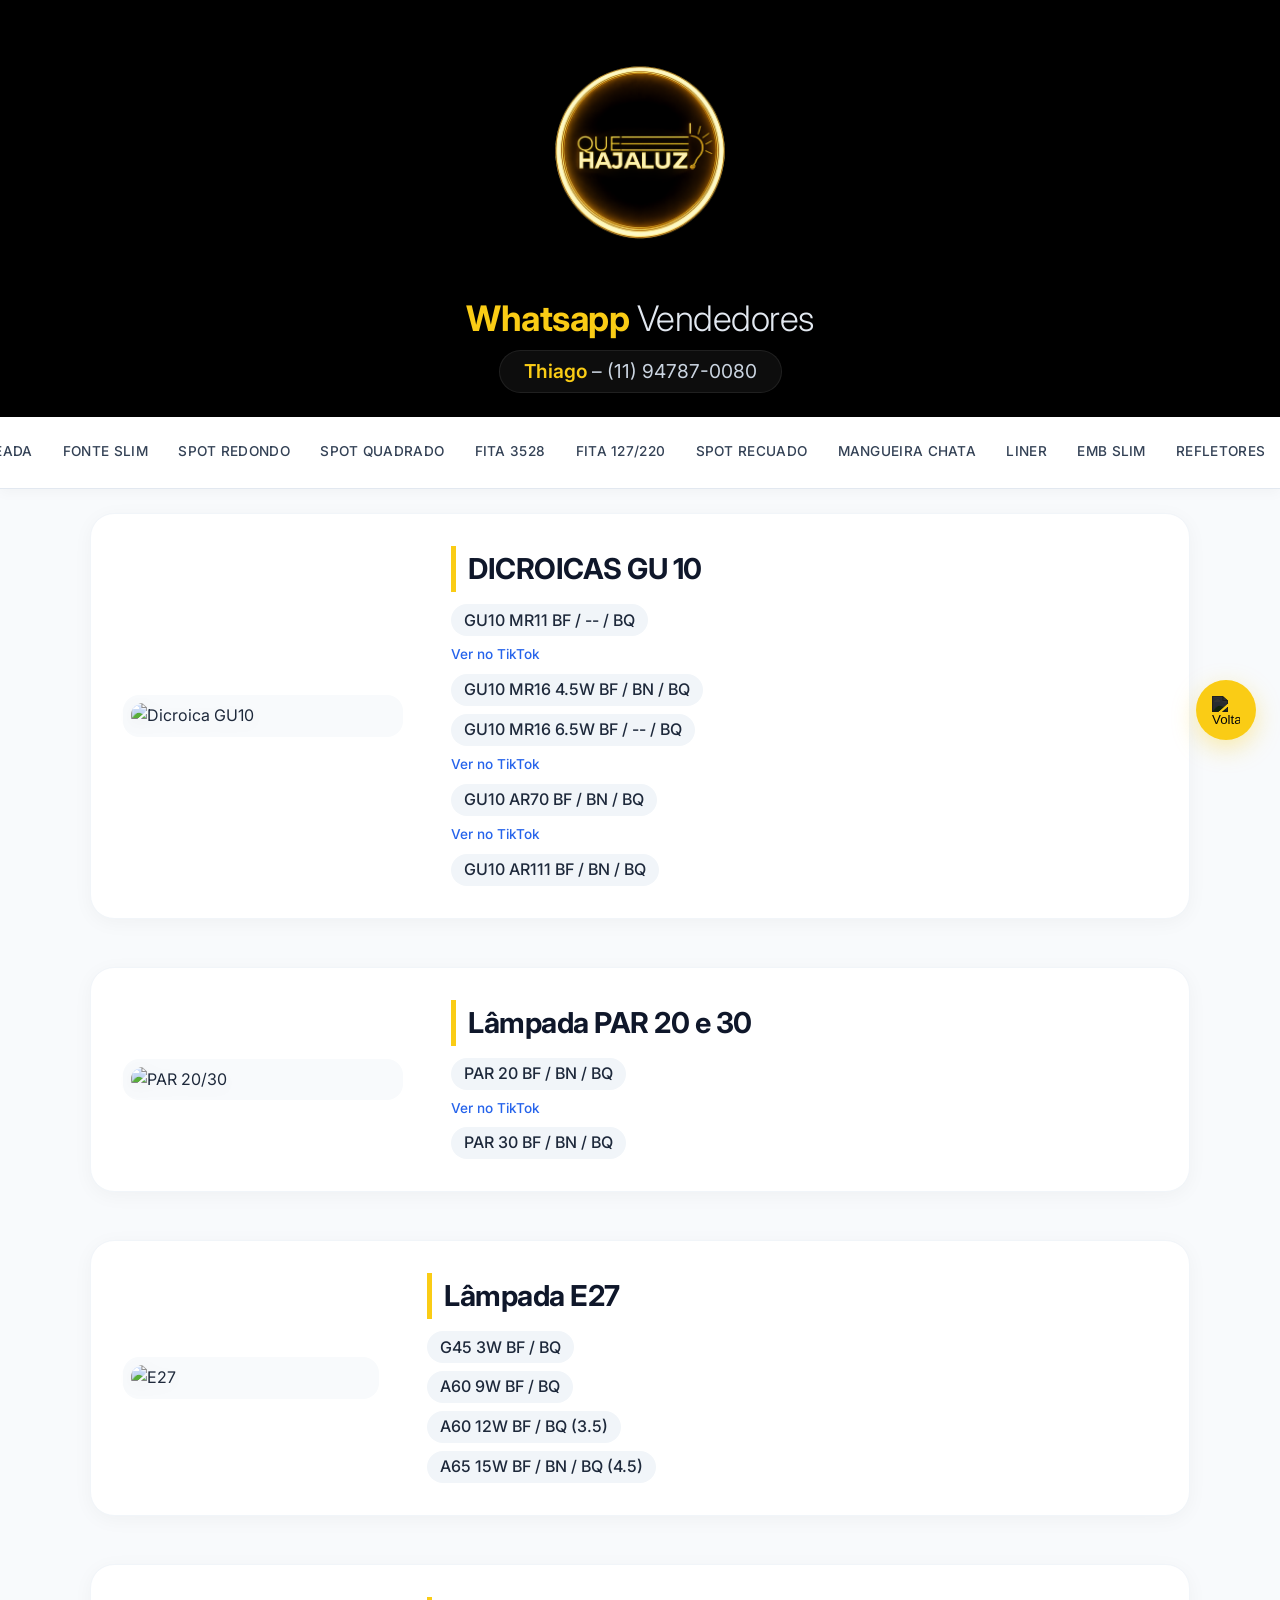
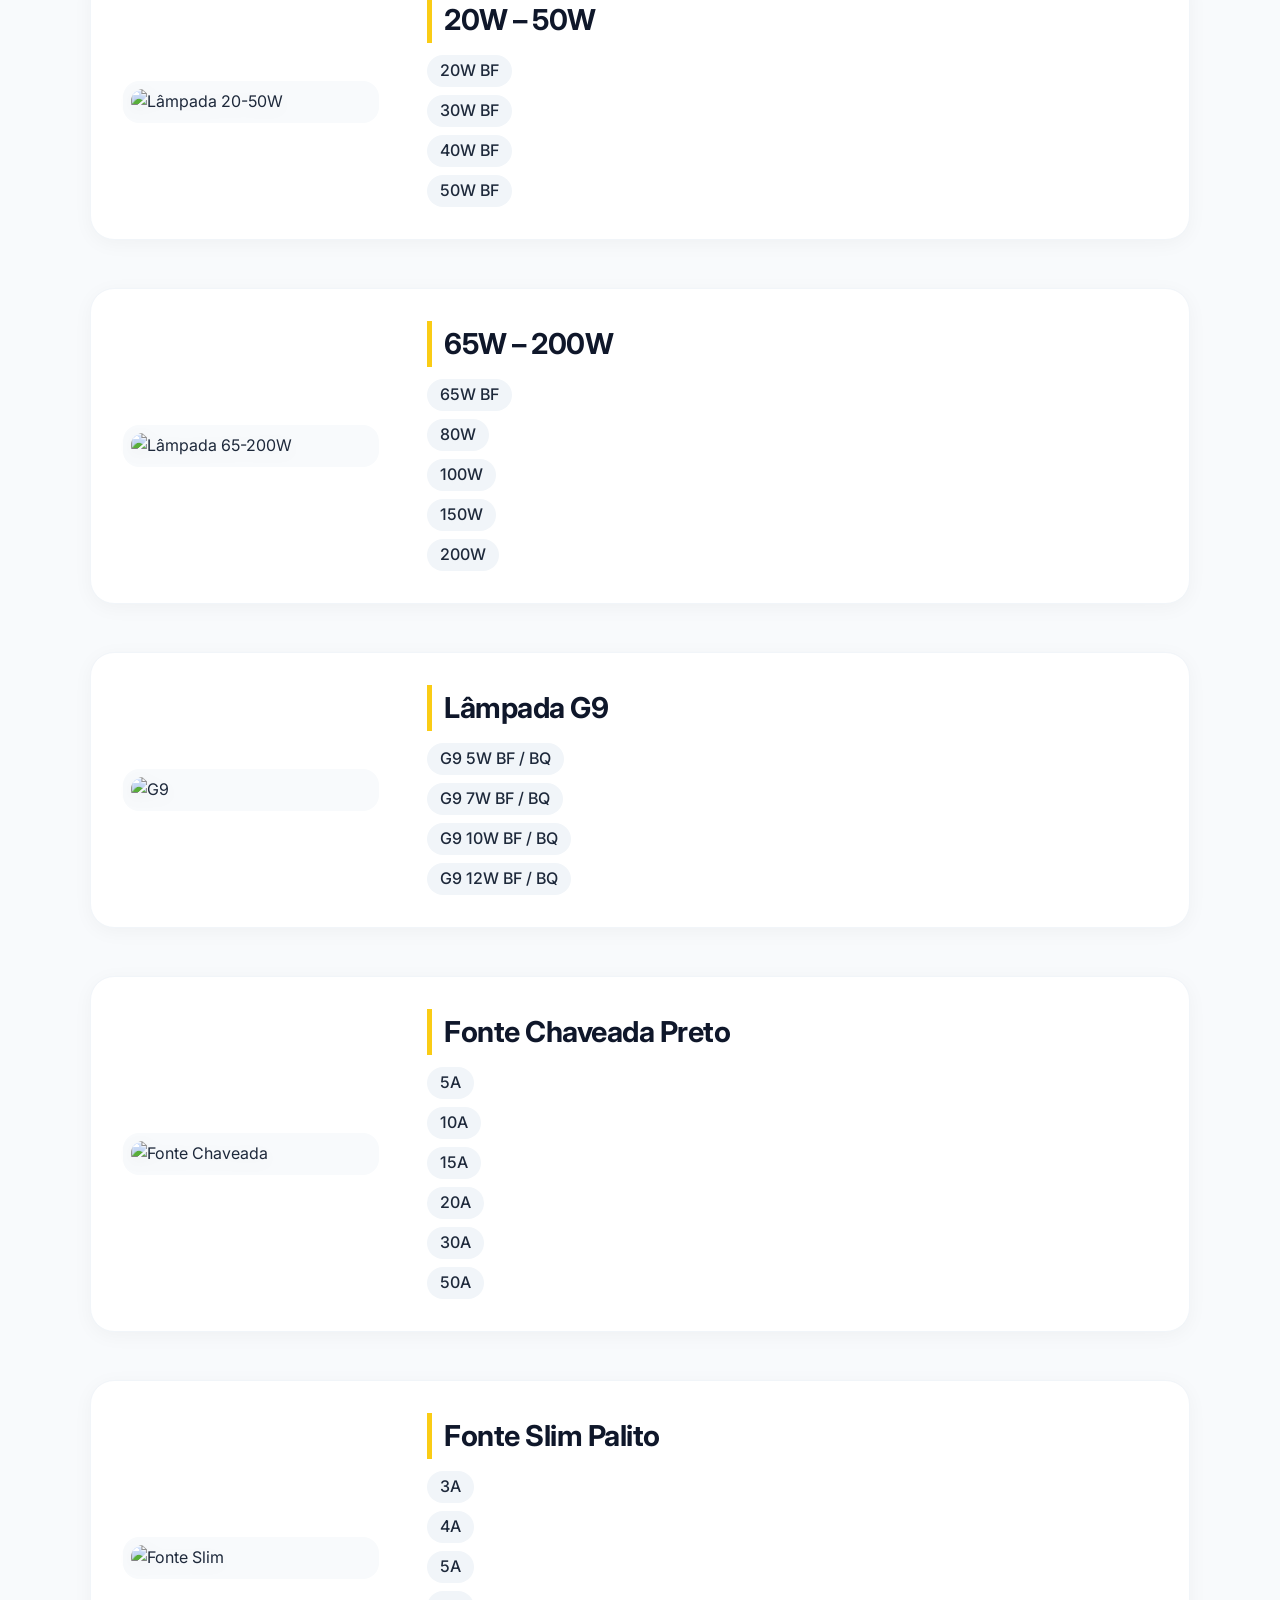
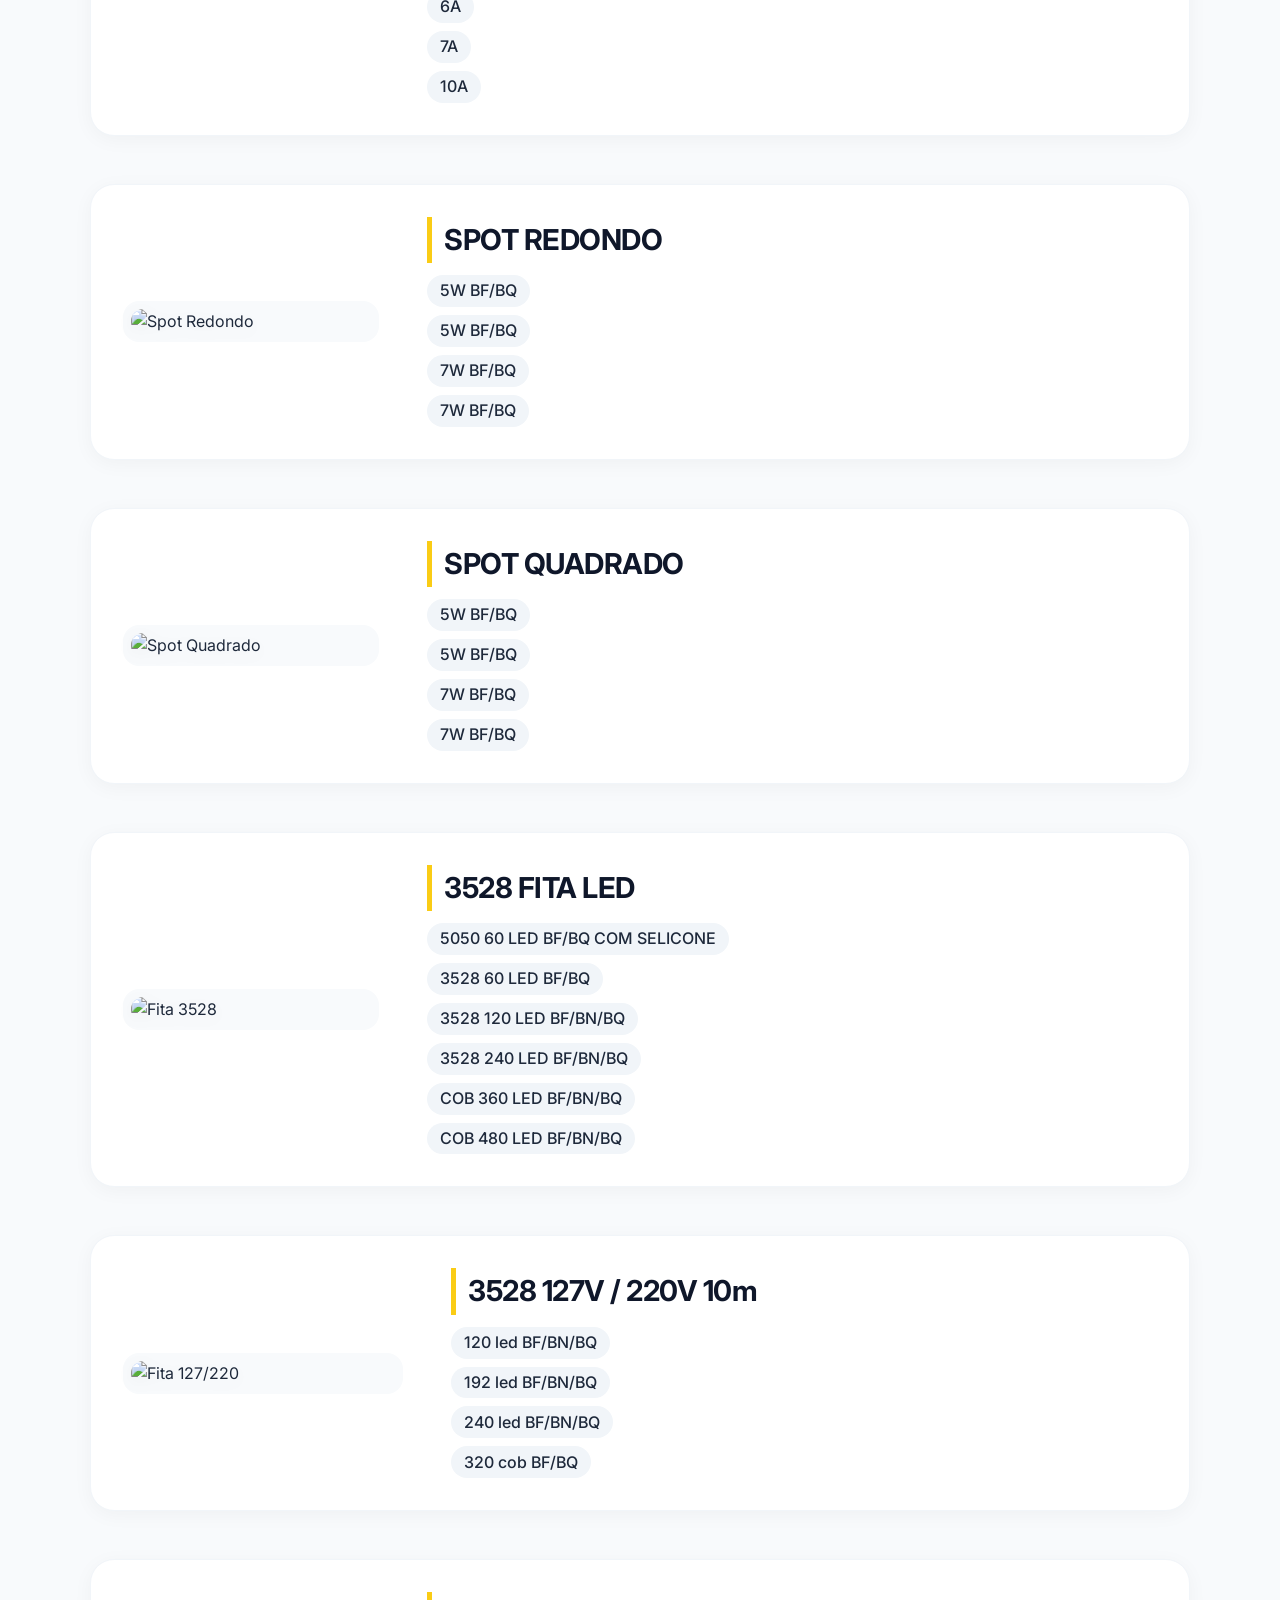
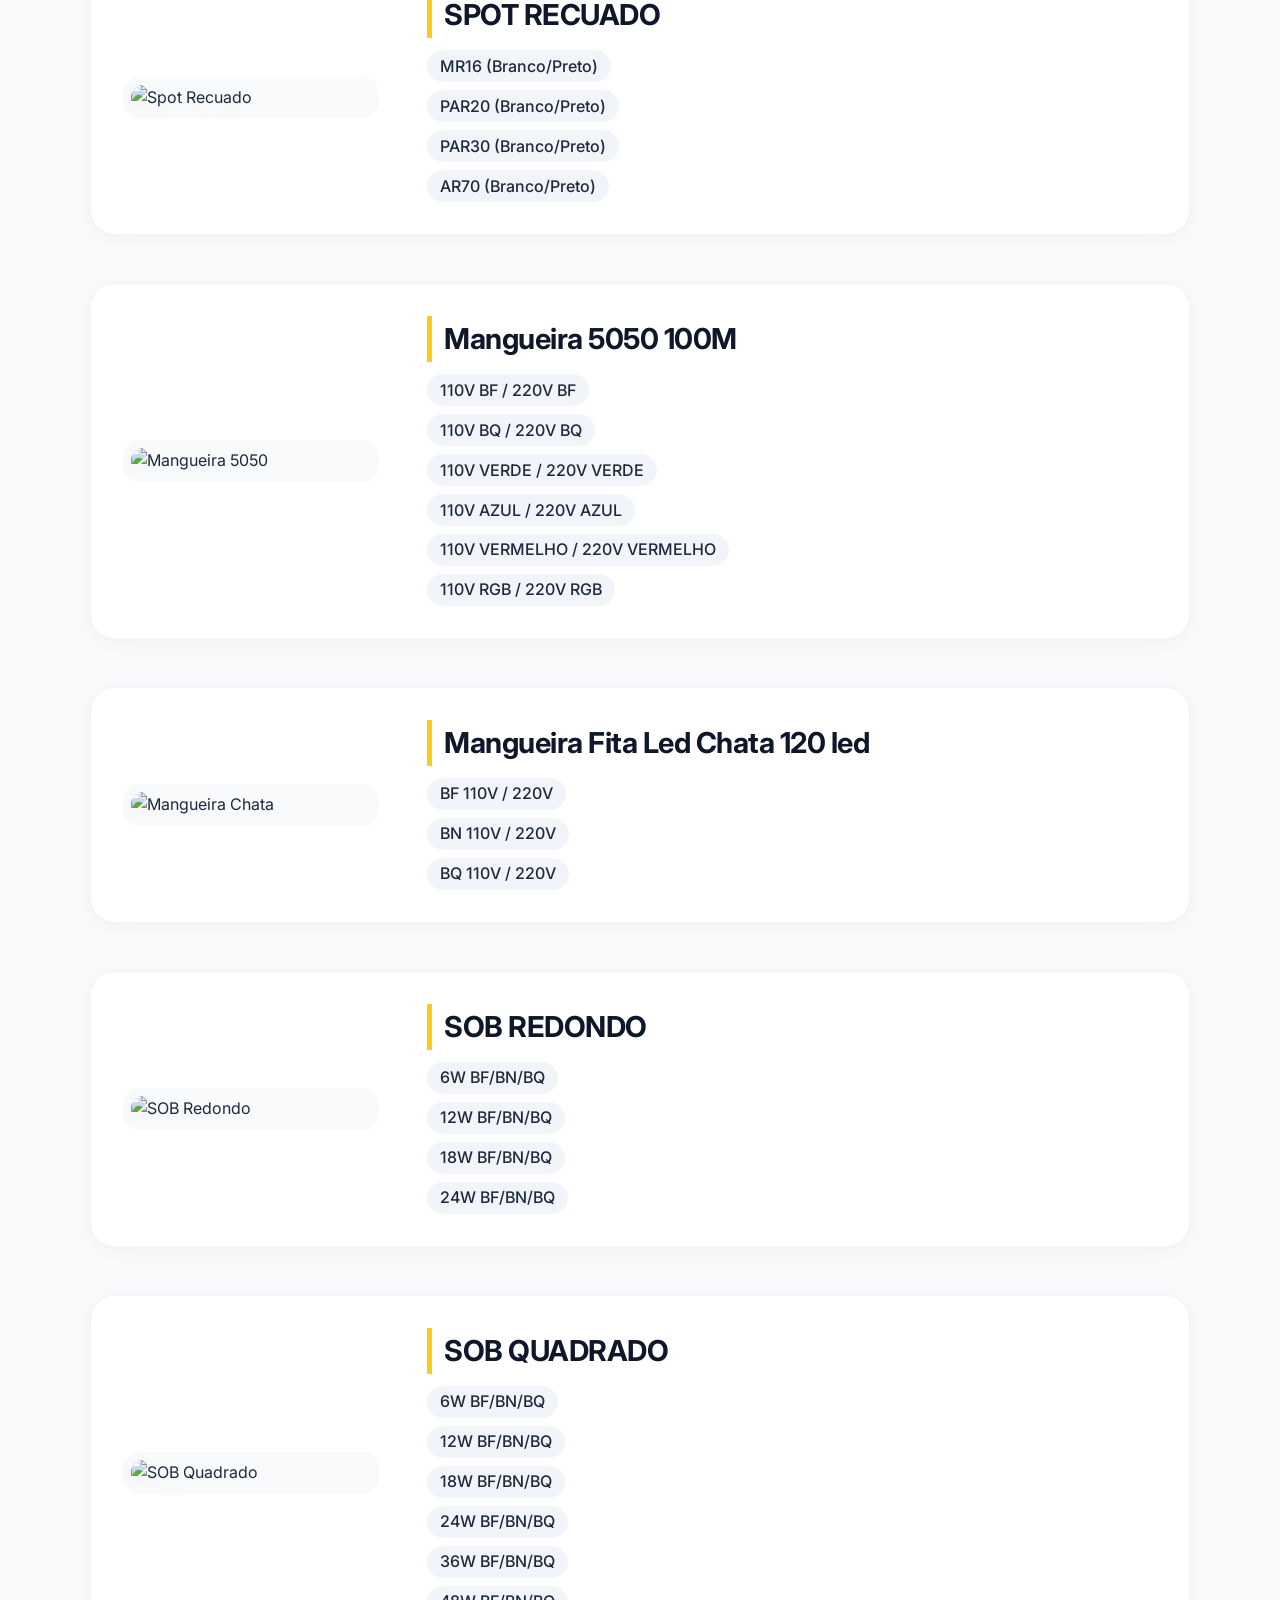
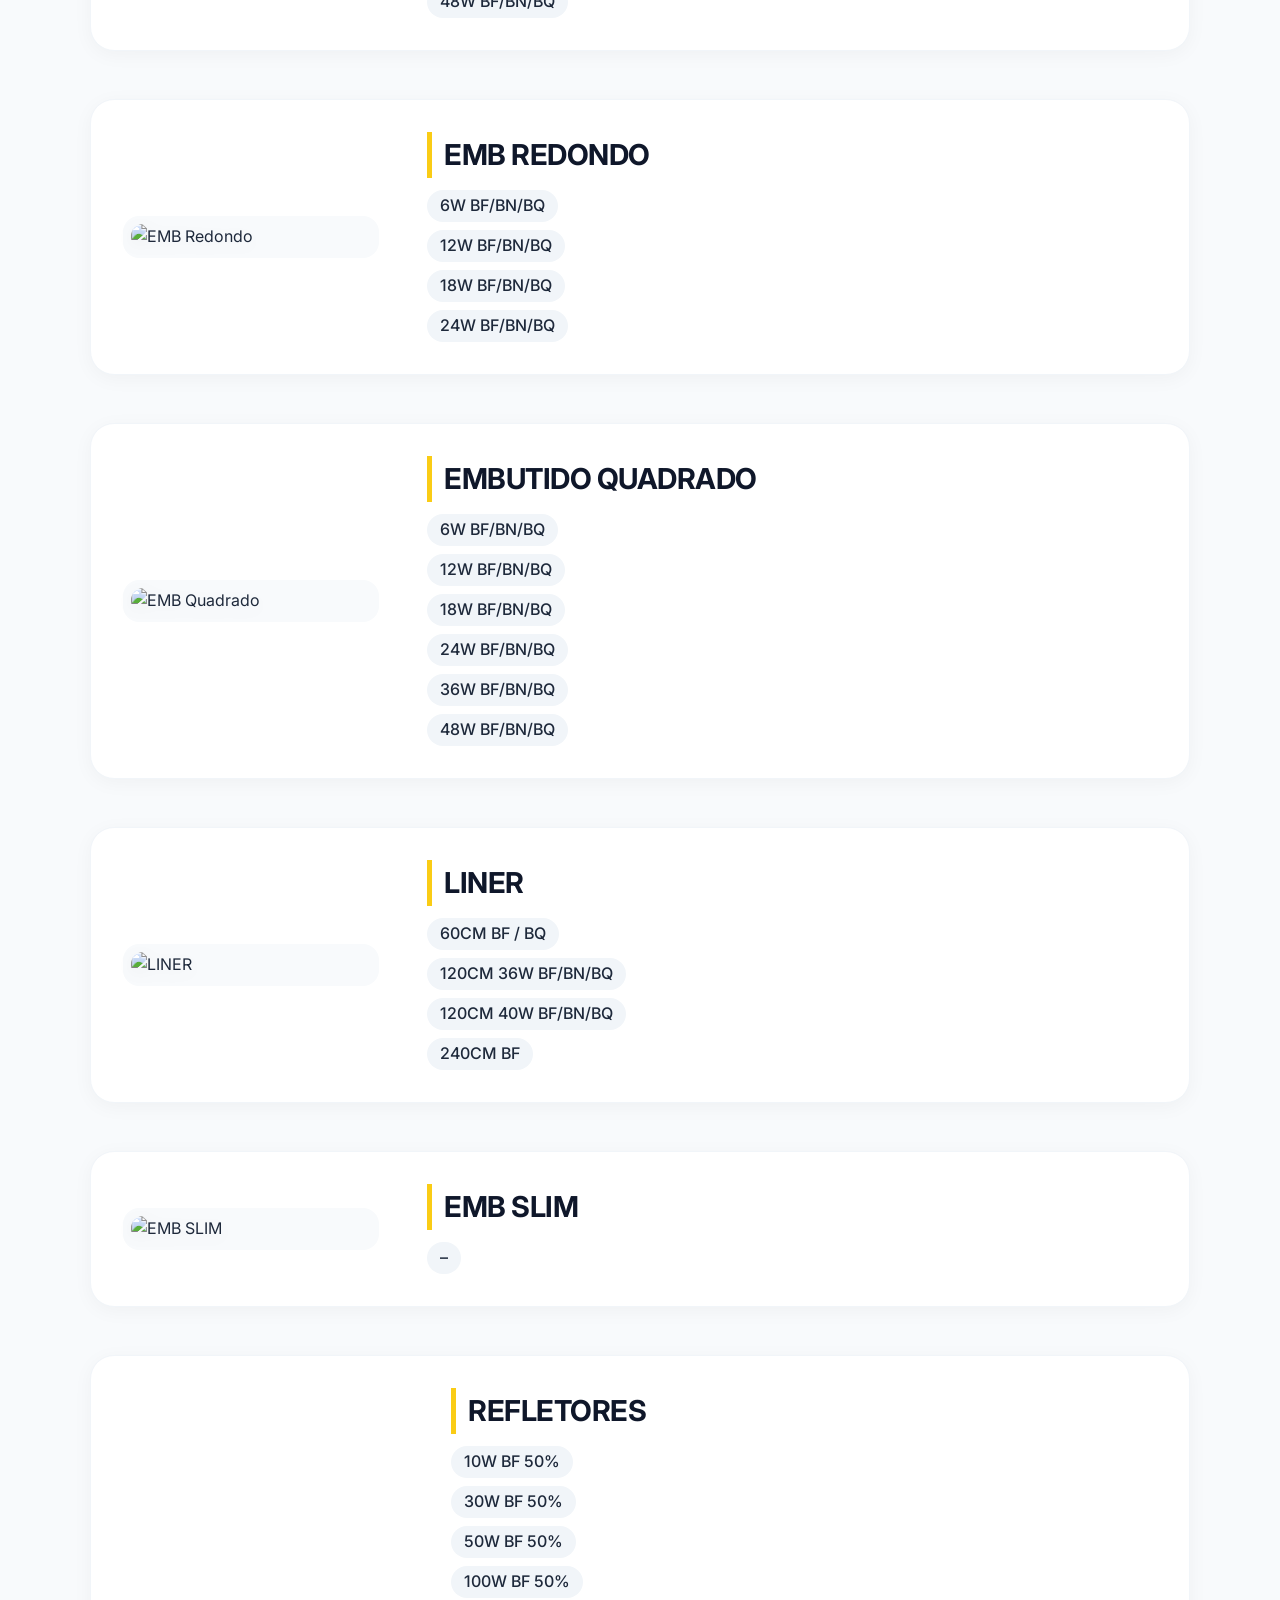
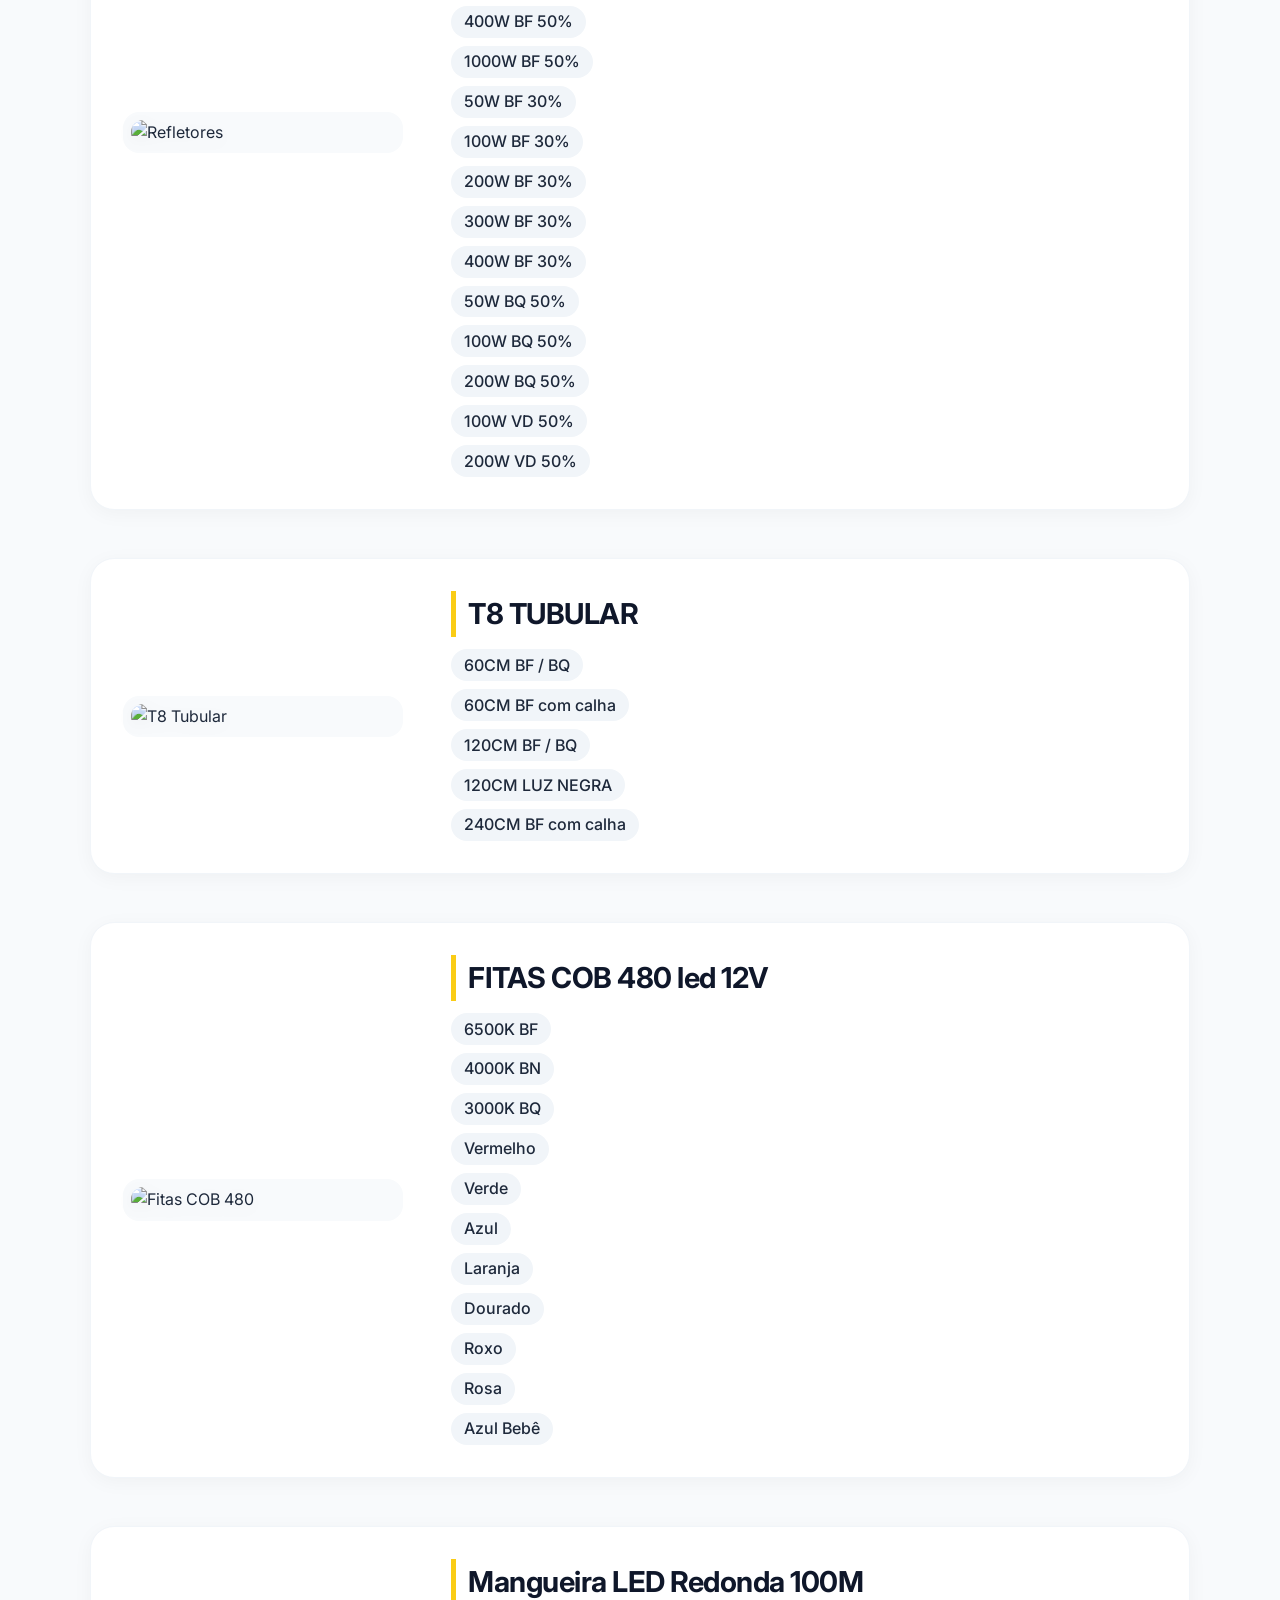
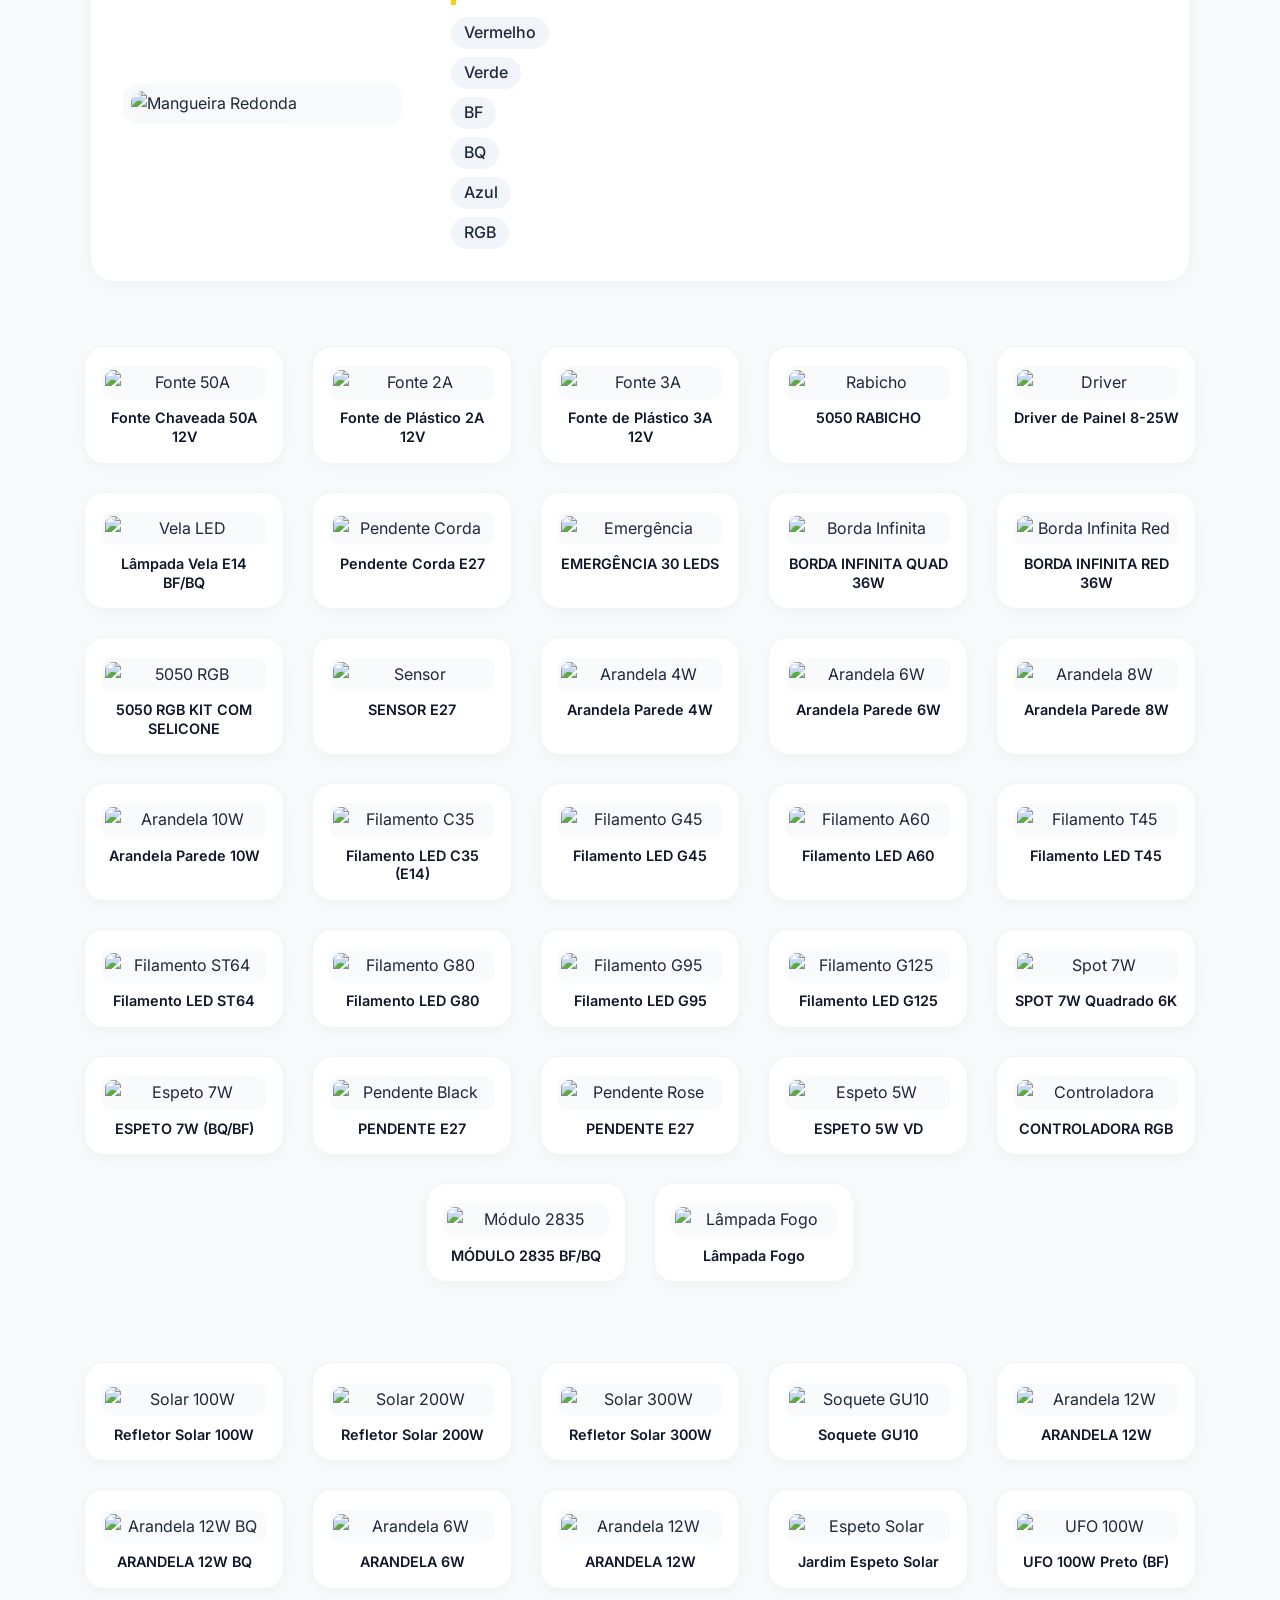
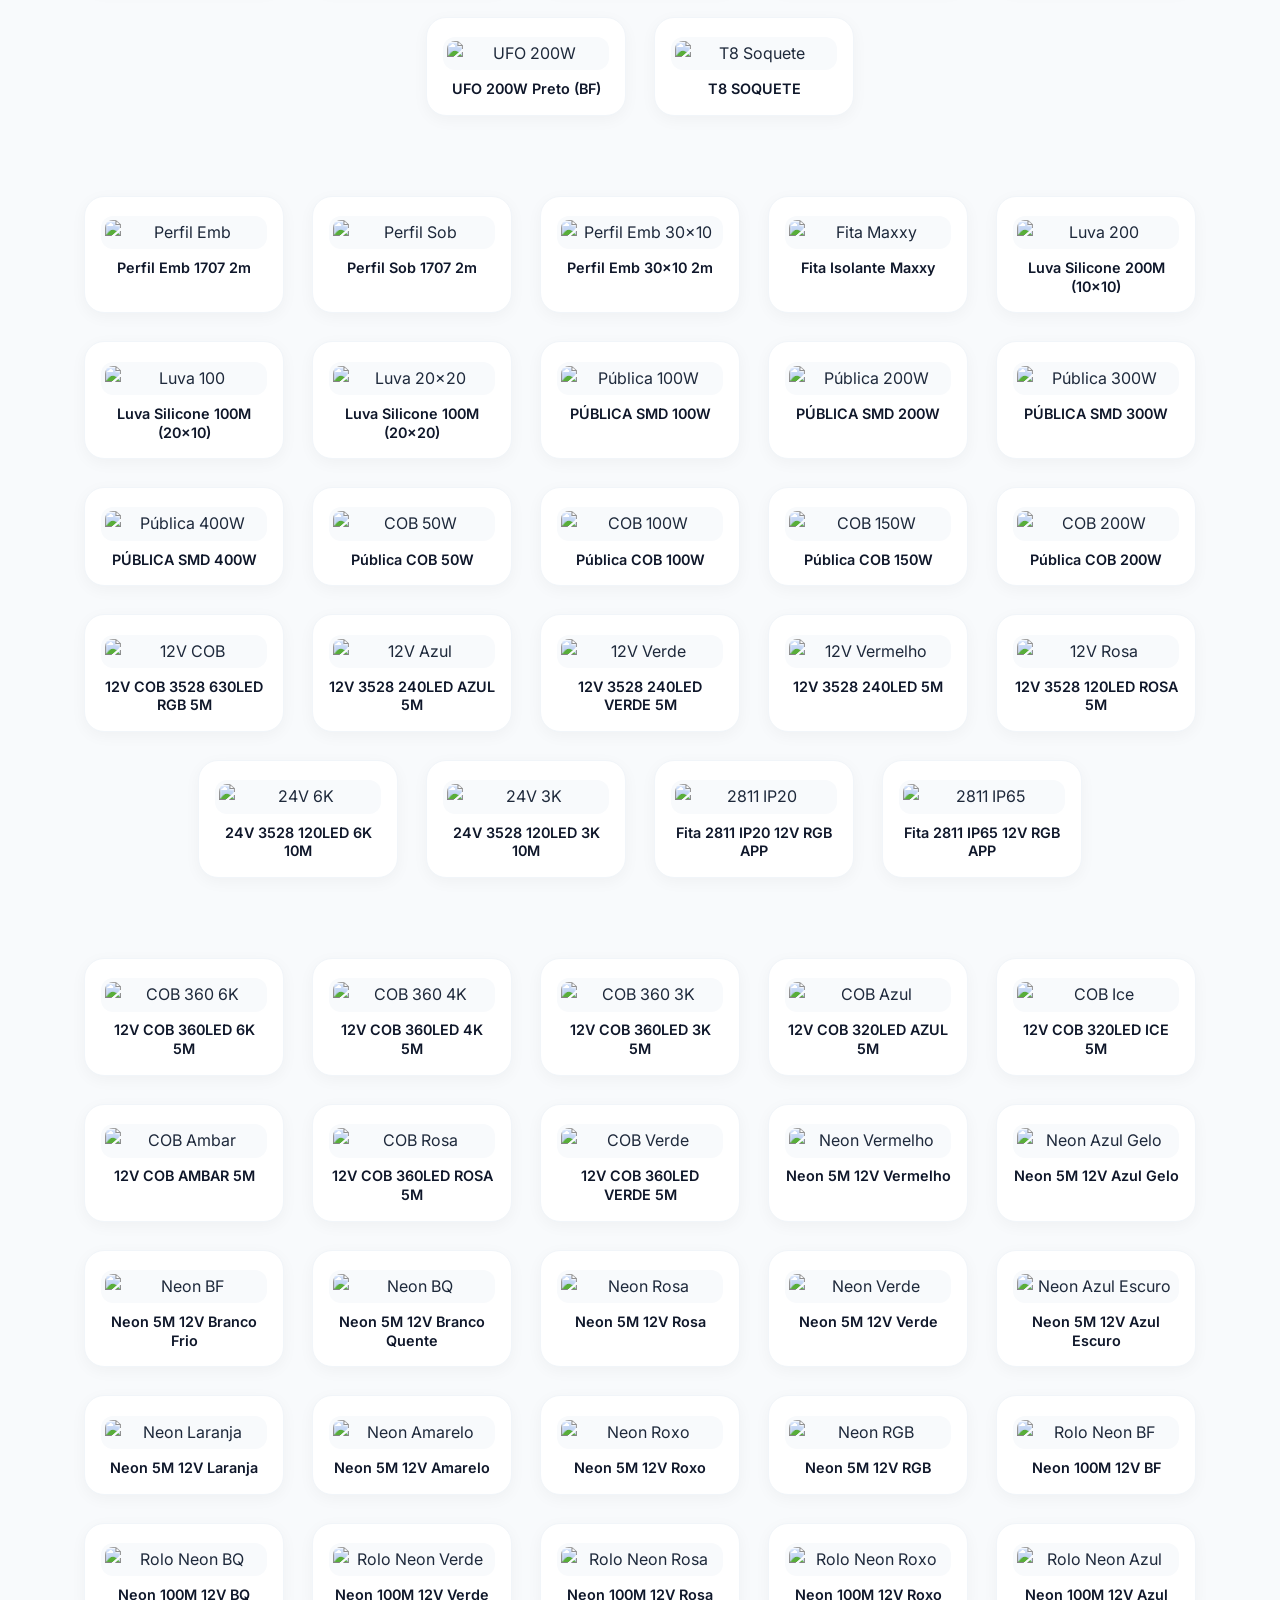
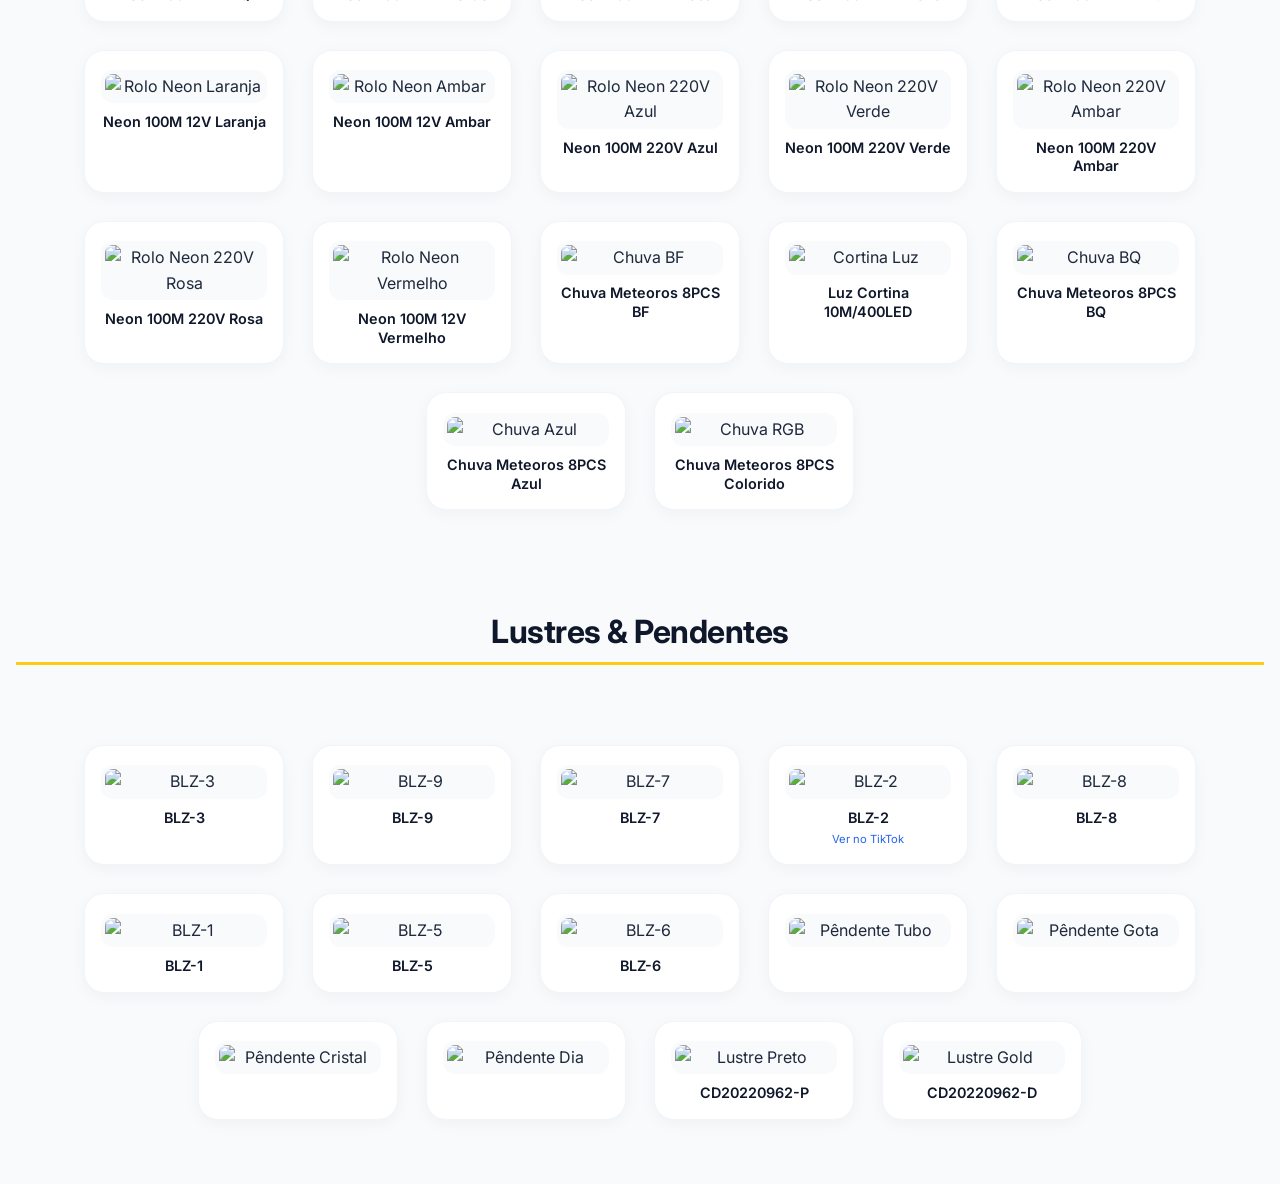
==== Catálogo.html @ a4b555db "alteração de layout" ====
<!DOCTYPE html>
<html lang="pt_br">
<head>
  <meta charset="UTF-8">
  <meta name="viewport" content="width=device-width, initial-scale=1.0">
  <title>Que Haja Luz - Catálogo</title>
  <link rel="stylesheet" href="index.css">
  <link rel="preconnect" href="https://fonts.googleapis.com">
  <link rel="preconnect" href="https://fonts.gstatic.com" crossorigin>
  <link href="https://fonts.googleapis.com/css2?family=Inter:opsz,wght@14..32,400;14..32,500;14..32,600;14..32,700&display=swap" rel="stylesheet">
  
</head>
<body>

  <!-- HEADER -->
  <header>
    <div id="logo">
      <img src="assets/Quehajaluz (3).png" alt="Que Haja Luz" width="250">
    </div>
    <h1>Whatsapp <span>Vendedores</span></h1>
    <p><strong>Thiago</strong> – (11) 94787-0080</p>
  </header>

  <!-- NAV -->
  <nav>
    <ul>
      <a href="#dicroica">DICROICAS GU10</a>
      <a href="#lampada-par20">PAR 20/30</a>
      <a href="#lampada-e27">E27</a>
      <a href="#lampada-g9">G9</a>
      <a href="#fonte-chaveada-preto">FONTE CHAVEADA</a>
      <a href="#fonte-slim-palito">FONTE SLIM</a>
      <a href="#spot-redondo">SPOT REDONDO</a>
      <a href="#spot-quadrado">SPOT QUADRADO</a>
      <a href="#fita-led3528">FITA 3528</a>
      <a href="#fita3528">FITA 127/220</a>
      <a href="#spot-recuado">SPOT RECUADO</a>
      <a href="#mangueira-fitachata">MANGUEIRA CHATA</a>
      <a href="#liner">LINER</a>
      <a href="#emb-slim">EMB SLIM</a>
      <a href="#refletores">REFLETORES</a>
      <a href="#t8-tubular">T8 TUBULAR</a>
      <a href="#fita-maxxy">FITA MAXXY</a>
      <a href="#fitas-cob480">FITAS COB 480</a>
      <a href="#lustres-pendentes">LUSTRES</a>
    </ul>
  </nav>

  <!-- BOTÃO TOPO -->
  <button onclick="window.scrollTo({top:0, behavior:'smooth'})">
    <img src="assets/angle-double-up.svg" alt="Voltar ao topo">
  </button>

  <!-- CONTEÚDO PRINCIPAL -->
  <section>
    <div class="container">

      <!-- ===== PRODUTOS ===== -->
      <!-- DICROICAS GU10 -->
      <div id="container1">
        <div class="imagem"><img src="assets/Dicoica.png" alt="Dicroica GU10" width="280"></div>
        <div class="info">
          <h1 id="dicroica">DICROICAS GU 10</h1>
          <p>GU10 MR11 BF / -- / BQ</p>
          <a href="https://www.tiktok.com/@quehajaluz_23/video/7485435120896265477?_r=1&_t=ZM-8v64mpOKheg" target="_blank">Ver no TikTok</a>
          <p>GU10 MR16 4.5W BF / BN / BQ</p>
          <p>GU10 MR16 6.5W BF / -- / BQ</p>
          <a href="https://www.tiktok.com/@quehajaluz_23/video/7480925605735697669" target="_blank">Ver no TikTok</a>
          <p>GU10 AR70 BF / BN / BQ</p>
          <a href="https://www.tiktok.com/@quehajaluz_23/video/7481061810066459910?_r=1&_t=ZM-8v64mpOKheg" target="_blank">Ver no TikTok</a>
          <p>GU10 AR111 BF / BN / BQ</p>
        </div>
      </div>

      <!-- LÂMPADA PAR 20/30 -->
      <div id="container1">
        <div class="imagem"><img src="assets/图片_20240610223214.png" alt="PAR 20/30" width="280"></div>
        <div class="info">
          <h1 id="lampada-par20">Lâmpada PAR 20 e 30</h1>
          <p>PAR 20 BF / BN / BQ</p>
          <a href="https://www.tiktok.com/@quehajaluz_23/video/7481046332233239814" target="_blank">Ver no TikTok</a>
          <p>PAR 30 BF / BN / BQ</p>
        </div>
      </div>

      <!-- E27 -->
      <div id="container1">
        <div class="imagem"><img src="assets/E27.png" alt="E27" width="240"></div>
        <div class="info">
          <h1 id="lampada-e27">Lâmpada E27</h1>
          <p>G45 3W BF / BQ</p>
          <p>A60 9W BF / BQ</p>
          <p>A60 12W BF / BQ (3.5)</p>
          <p>A65 15W BF / BN / BQ (4.5)</p>
        </div>
      </div>

      <!-- LÂMPADA 20W-50W -->
      <div id="container1">
        <div class="imagem"><img src="assets/lamp.png" alt="Lâmpada 20-50W" width="240"></div>
        <div class="info">
          <h1>20W – 50W</h1>
          <p>20W BF</p><p>30W BF</p><p>40W BF</p><p>50W BF</p>
        </div>
      </div>

      <!-- 65W-200W -->
      <div id="container1">
        <div class="imagem"><img src="assets/lamp2.png" alt="Lâmpada 65-200W" width="240"></div>
        <div class="info">
          <h1>65W – 200W</h1>
          <p>65W BF</p><p>80W</p><p>100W</p><p>150W</p><p>200W</p>
        </div>
      </div>

      <!-- G9 -->
      <div id="container1">
        <div class="imagem"><img src="assets/G9.png" alt="G9" width="240"></div>
        <div class="info">
          <h1 id="lampada-g9">Lâmpada G9</h1>
          <p>G9 5W BF / BQ</p><p>G9 7W BF / BQ</p><p>G9 10W BF / BQ</p><p>G9 12W BF / BQ</p>
        </div>
      </div>

      <!-- FONTE CHAVEADA PRETO -->
      <div id="container1">
        <div class="imagem"><img src="assets/fonte chave.png" alt="Fonte Chaveada" width="240"></div>
        <div class="info">
          <h1 id="fonte-chaveada-preto">Fonte Chaveada Preto</h1>
          <p>5A</p><p>10A</p><p>15A</p><p>20A</p><p>30A</p><p>50A</p>
        </div>
      </div>

      <!-- FONTE SLIM PALITO -->
      <div id="container1">
        <div class="imagem"><img src="assets/fonte silm palito.png" alt="Fonte Slim" width="240"></div>
        <div class="info">
          <h1 id="fonte-slim-palito">Fonte Slim Palito</h1>
          <p>3A</p><p>4A</p><p>5A</p><p>6A</p><p>7A</p><p>10A</p>
        </div>
      </div>

      <!-- SPOT REDONDO -->
      <div id="container1">
        <div class="imagem"><img src="assets/Re.png" alt="Spot Redondo" width="240"></div>
        <div class="info">
          <h1 id="spot-redondo">SPOT REDONDO</h1>
          <p>5W BF/BQ</p><p>5W BF/BQ</p><p>7W BF/BQ</p><p>7W BF/BQ</p>
        </div>
      </div>

      <!-- SPOT QUADRADO -->
      <div id="container1">
        <div class="imagem"><img src="assets/Q.png" alt="Spot Quadrado" width="240"></div>
        <div class="info">
          <h1 id="spot-quadrado">SPOT QUADRADO</h1>
          <p>5W BF/BQ</p><p>5W BF/BQ</p><p>7W BF/BQ</p><p>7W BF/BQ</p>
        </div>
      </div>

      <!-- FITA 3528 -->
      <div id="container1">
        <div class="imagem"><img src="assets/fita.png" alt="Fita 3528" width="240"></div>
        <div class="info">
          <h1 id="fita-led3528">3528 FITA LED</h1>
          <p>5050 60 LED BF/BQ COM SELICONE</p>
          <p>3528 60 LED BF/BQ</p>
          <p>3528 120 LED BF/BN/BQ</p>
          <p>3528 240 LED BF/BN/BQ</p>
          <p>COB 360 LED BF/BN/BQ</p>
          <p>COB 480 LED BF/BN/BQ</p>
        </div>
      </div>

      <!-- 3528 127/220 10m -->
      <div id="container1">
        <div class="imagem"><img src="assets/fita2.png" alt="Fita 127/220" width="280"></div>
        <div class="info">
          <h1 id="fita3528">3528 127V / 220V 10m</h1>
          <p>120 led BF/BN/BQ</p><p>192 led BF/BN/BQ</p><p>240 led BF/BN/BQ</p><p>320 cob BF/BQ</p>
        </div>
      </div>

      <!-- SPOT RECUADO -->
      <div id="container1">
        <div class="imagem"><img src="assets/spot req.png" alt="Spot Recuado" width="240"></div>
        <div class="info">
          <h1 id="spot-recuado">SPOT RECUADO</h1>
          <p>MR16 (Branco/Preto)</p><p>PAR20 (Branco/Preto)</p><p>PAR30 (Branco/Preto)</p><p>AR70 (Branco/Preto)</p>
        </div>
      </div>

      <!-- MANGUEIRA 5050 100M -->
      <div id="container1">
        <div class="imagem"><img src="assets/mang.png" alt="Mangueira 5050" width="240"></div>
        <div class="info">
          <h1>Mangueira 5050 100M</h1>
          <p>110V BF / 220V BF</p><p>110V BQ / 220V BQ</p><p>110V VERDE / 220V VERDE</p><p>110V AZUL / 220V AZUL</p><p>110V VERMELHO / 220V VERMELHO</p><p>110V RGB / 220V RGB</p>
        </div>
      </div>

      <!-- MANGUEIRA CHATA -->
      <div id="container1">
        <div class="imagem"><img src="assets/mang2.png" alt="Mangueira Chata" width="240"></div>
        <div class="info">
          <h1 id="mangueira-fitachata">Mangueira Fita Led Chata 120 led</h1>
          <p>BF 110V / 220V</p><p>BN 110V / 220V</p><p>BQ 110V / 220V</p>
        </div>
      </div>

      <!-- SOB REDONDO -->
      <div id="container1">
        <div class="imagem"><img src="assets/sob re.png" alt="SOB Redondo" width="240"></div>
        <div class="info">
          <h1>SOB REDONDO</h1>
          <p>6W BF/BN/BQ</p><p>12W BF/BN/BQ</p><p>18W BF/BN/BQ</p><p>24W BF/BN/BQ</p>
        </div>
      </div>

      <!-- SOB QUADRADO -->
      <div id="container1">
        <div class="imagem"><img src="assets/sob qua.png" alt="SOB Quadrado" width="240"></div>
        <div class="info">
          <h1>SOB QUADRADO</h1>
          <p>6W BF/BN/BQ</p><p>12W BF/BN/BQ</p><p>18W BF/BN/BQ</p><p>24W BF/BN/BQ</p><p>36W BF/BN/BQ</p><p>48W BF/BN/BQ</p>
        </div>
      </div>

      <!-- EMB REDONDO -->
      <div id="container1">
        <div class="imagem"><img src="assets/emb re.png" alt="EMB Redondo" width="240"></div>
        <div class="info">
          <h1>EMB REDONDO</h1>
          <p>6W BF/BN/BQ</p><p>12W BF/BN/BQ</p><p>18W BF/BN/BQ</p><p>24W BF/BN/BQ</p>
        </div>
      </div>

      <!-- EMB QUADRADO -->
      <div id="container1">
        <div class="imagem"><img src="assets/emb qua.png" alt="EMB Quadrado" width="240"></div>
        <div class="info">
          <h1>EMBUTIDO QUADRADO</h1>
          <p>6W BF/BN/BQ</p><p>12W BF/BN/BQ</p><p>18W BF/BN/BQ</p><p>24W BF/BN/BQ</p><p>36W BF/BN/BQ</p><p>48W BF/BN/BQ</p>
        </div>
      </div>

      <!-- LINER -->
      <div id="container1">
        <div class="imagem"><img src="assets/LINE.png" alt="LINER" width="240"></div>
        <div class="info">
          <h1 id="liner">LINER</h1>
          <p>60CM BF / BQ</p><p>120CM 36W BF/BN/BQ</p><p>120CM 40W BF/BN/BQ</p><p>240CM BF</p>
        </div>
      </div>

      <!-- EMB SLIM -->
      <div id="container1">
        <div class="imagem"><img src="assets/emb slim.png" alt="EMB SLIM" width="240"></div>
        <div class="info">
          <h1 id="emb-slim">EMB SLIM</h1>
          <p>–</p>
        </div>
      </div>

      <!-- REFLETORES -->
      <div id="container1">
        <div class="imagem"><img src="assets/refletor.png" alt="Refletores" width="280"></div>
        <div class="info">
          <h1 id="refletores">REFLETORES</h1>
          <p>10W BF 50%</p><p>30W BF 50%</p><p>50W BF 50%</p><p>100W BF 50%</p>
          <p>400W BF 50%</p><p>1000W BF 50%</p><p>50W BF 30%</p><p>100W BF 30%</p>
          <p>200W BF 30%</p><p>300W BF 30%</p><p>400W BF 30%</p><p>50W BQ 50%</p>
          <p>100W BQ 50%</p><p>200W BQ 50%</p><p>100W VD 50%</p><p>200W VD 50%</p>
        </div>
      </div>

      <!-- T8 TUBULAR -->
      <div id="container1">
        <div class="imagem"><img src="assets/T8 TUBULAR.png" alt="T8 Tubular" width="280"></div>
        <div class="info">
          <h1 id="t8-tubular">T8 TUBULAR</h1>
          <p>60CM BF / BQ</p><p>60CM BF com calha</p><p>120CM BF / BQ</p><p>120CM LUZ NEGRA</p><p>240CM BF com calha</p>
        </div>
      </div>

      <!-- FITAS COB 480 -->
      <div id="container1">
        <div class="imagem"><img src="assets/fitas cob.png" alt="Fitas COB 480" width="280"></div>
        <div class="info">
          <h1 id="fitas-cob480">FITAS COB 480 led 12V</h1>
          <p>6500K BF</p><p>4000K BN</p><p>3000K BQ</p><p>Vermelho</p><p>Verde</p><p>Azul</p><p>Laranja</p><p>Dourado</p><p>Roxo</p><p>Rosa</p><p>Azul Bebê</p>
        </div>
      </div>

      <!-- MANGUEIRA LED REDONDA 100M -->
      <div id="container1">
        <div class="imagem"><img src="assets/manguera de led.png" alt="Mangueira Redonda" width="280"></div>
        <div class="info">
          <h1>Mangueira LED Redonda 100M</h1>
          <p>Vermelho</p><p>Verde</p><p>BF</p><p>BQ</p><p>Azul</p><p>RGB</p>
        </div>
      </div>

      <!-- ===== CONTAINER 2 (PRODUTOS MENORES) ===== -->
      <div id="container2">
        <div class="imagem1"><img src="assets/fonte chaveada.png" alt="Fonte 50A"><h1>Fonte Chaveada 50A 12V</h1></div>
        <div class="imagem1"><img src="assets/F plastico2.png" alt="Fonte 2A"><h1>Fonte de Plástico 2A 12V</h1></div>
        <div class="imagem1"><img src="assets/fonte de plastico3A.png" alt="Fonte 3A"><h1>Fonte de Plástico 3A 12V</h1></div>
        <div class="imagem1"><img src="assets/rabicho.png" alt="Rabicho"><h1>5050 RABICHO</h1></div>
        <div class="imagem1"><img src="assets/driver de painel.png" alt="Driver"><h1>Driver de Painel 8-25W</h1></div>
        <div class="imagem1"><img src="assets/lampada vela led.png" alt="Vela LED"><h1>Lâmpada Vela E14 BF/BQ</h1></div>
        <div class="imagem1"><img src="assets/pendente corda.png" alt="Pendente Corda"><h1>Pendente Corda E27</h1></div>
        <div class="imagem1"><img src="assets/eme 30 led.png" alt="Emergência"><h1>EMERGÊNCIA 30 LEDS</h1></div>
        <div class="imagem1"><img src="assets/borda infinita.png" alt="Borda Infinita"><h1>BORDA INFINITA QUAD 36W</h1></div>
        <div class="imagem1"><img src="assets/borda infinita re.png" alt="Borda Infinita Red"><h1>BORDA INFINITA RED 36W</h1></div>
        <div class="imagem1"><img src="assets/5050RGBB.png" alt="5050 RGB"><h1>5050 RGB KIT COM SELICONE</h1></div>
        <div class="imagem1"><img src="assets/sensor.png" alt="Sensor"><h1>SENSOR E27</h1></div>
        <div class="imagem1"><img src="assets/ar parede 4w.png" alt="Arandela 4W"><h1>Arandela Parede 4W</h1></div>
        <div class="imagem1"><img src="assets/ar parede 6w.png" alt="Arandela 6W"><h1>Arandela Parede 6W</h1></div>
        <div class="imagem1"><img src="assets/ar parede 8w.png" alt="Arandela 8W"><h1>Arandela Parede 8W</h1></div>
        <div class="imagem1"><img src="assets/ar parede 10w.png" alt="Arandela 10W"><h1>Arandela Parede 10W</h1></div>
        <div class="imagem1"><img src="assets/lamp fila c35.png" alt="Filamento C35"><h1>Filamento LED C35 (E14)</h1></div>
        <div class="imagem1"><img src="assets/lamp fila g45.png" alt="Filamento G45"><h1>Filamento LED G45</h1></div>
        <div class="imagem1"><img src="assets/lamp fila a60.png" alt="Filamento A60"><h1>Filamento LED A60</h1></div>
        <div class="imagem1"><img src="assets/lamp fila t45.png" alt="Filamento T45"><h1>Filamento LED T45</h1></div>
        <div class="imagem1"><img src="assets/lamp fila st64.png" alt="Filamento ST64"><h1>Filamento LED ST64</h1></div>
        <div class="imagem1"><img src="assets/lamp fila g80.png" alt="Filamento G80"><h1>Filamento LED G80</h1></div>
        <div class="imagem1"><img src="assets/lamp fila g95.png" alt="Filamento G95"><h1>Filamento LED G95</h1></div>
        <div class="imagem1"><img src="assets/lamp fila g125.png" alt="Filamento G125"><h1>Filamento LED G125</h1></div>
        <div class="imagem1"><img src="assets/spot 7w qua.png" alt="Spot 7W"><h1>SPOT 7W Quadrado 6K</h1></div>
        <div class="imagem1"><img src="assets/espeto 7w.png" alt="Espeto 7W"><h1>ESPETO 7W (BQ/BF)</h1></div>
        <div class="imagem1"><img src="assets/pe black.png" alt="Pendente Black"><h1>PENDENTE E27</h1></div>
        <div class="imagem1"><img src="assets/pe rose red.png" alt="Pendente Rose"><h1>PENDENTE E27</h1></div>
        <div class="imagem1"><img src="assets/espeto 5w.png" alt="Espeto 5W"><h1>ESPETO 5W VD</h1></div>
        <div class="imagem1"><img src="assets/control rgb.png" alt="Controladora"><h1>CONTROLADORA RGB</h1></div>
        <div class="imagem1"><img src="assets/modulo 2835.png" alt="Módulo 2835"><h1>MÓDULO 2835 BF/BQ</h1></div>
        <div class="imagem1"><img src="assets/lamp fogo.png" alt="Lâmpada Fogo"><h1>Lâmpada Fogo</h1></div>
      </div>

      <!-- REFLETORES SOLAR E OUTROS -->
      <div id="container2">
        <div class="imagem1"><img src="assets/refle solar 100w.png" alt="Solar 100W"><h1>Refletor Solar 100W</h1></div>
        <div class="imagem1"><img src="assets/refle solar 200w.png" alt="Solar 200W"><h1>Refletor Solar 200W</h1></div>
        <div class="imagem1"><img src="assets/refle solar 300w.png" alt="Solar 300W"><h1>Refletor Solar 300W</h1></div>
        <div class="imagem1"><img src="assets/soquete GU10.png" alt="Soquete GU10"><h1>Soquete GU10</h1></div>
        <div class="imagem1"><img src="assets/aran 12w.png" alt="Arandela 12W"><h1>ARANDELA 12W</h1></div>
        <div class="imagem1"><img src="assets/aran 12w Bq.png" alt="Arandela 12W BQ"><h1>ARANDELA 12W BQ</h1></div>
        <div class="imagem1"><img src="assets/aran 6w.png" alt="Arandela 6W"><h1>ARANDELA 6W</h1></div>
        <div class="imagem1"><img src="assets/aran 12ww.png" alt="Arandela 12W"><h1>ARANDELA 12W</h1></div>
        <div class="imagem1"><img src="assets/J espeto sol.png" alt="Espeto Solar"><h1>Jardim Espeto Solar</h1></div>
        <div class="imagem1"><img src="assets/UF 100w.png" alt="UFO 100W"><h1>UFO 100W Preto (BF)</h1></div>
        <div class="imagem1"><img src="assets/UF 200w.png" alt="UFO 200W"><h1>UFO 200W Preto (BF)</h1></div>
        <div class="imagem1"><img src="assets/T8.png" alt="T8 Soquete"><h1>T8 SOQUETE</h1></div>
      </div>

      <!-- PERFIS E ACESSÓRIOS -->
      <div id="container2">
        <div class="imagem1"><img src="assets/per embu.png" alt="Perfil Emb"><h1>Perfil Emb 1707 2m</h1></div>
        <div class="imagem1"><img src="assets/per sob.png" alt="Perfil Sob"><h1>Perfil Sob 1707 2m</h1></div>
        <div class="imagem1"><img src="assets/per embu2.png" alt="Perfil Emb 30x10"><h1>Perfil Emb 30x10 2m</h1></div>
        <div class="imagem1"><img src="assets/fita iso.png" alt="Fita Maxxy"><h1 id="fita-maxxy">Fita Isolante Maxxy</h1></div>
        <div class="imagem1"><img src="assets/luva emescuro 200.png" alt="Luva 200"><h1>Luva Silicone 200M (10x10)</h1></div>
        <div class="imagem1"><img src="assets/luva em escuro 100.png" alt="Luva 100"><h1>Luva Silicone 100M (20x10)</h1></div>
        <div class="imagem1"><img src="assets/luva em escuro 20x20.png" alt="Luva 20x20"><h1>Luva Silicone 100M (20x20)</h1></div>
        <div class="imagem1"><img src="assets/publica 100w.png" alt="Pública 100W"><h1>PÚBLICA SMD 100W</h1></div>
        <div class="imagem1"><img src="assets/publica 200w.png" alt="Pública 200W"><h1>PÚBLICA SMD 200W</h1></div>
        <div class="imagem1"><img src="assets/publica 300w.png" alt="Pública 300W"><h1>PÚBLICA SMD 300W</h1></div>
        <div class="imagem1"><img src="assets/publica 400w.png" alt="Pública 400W"><h1>PÚBLICA SMD 400W</h1></div>
        <div class="imagem1"><img src="assets/cob 50w.png" alt="COB 50W"><h1>Pública COB 50W</h1></div>
        <div class="imagem1"><img src="assets/cob 100w.png" alt="COB 100W"><h1>Pública COB 100W</h1></div>
        <div class="imagem1"><img src="assets/cob 150w.png" alt="COB 150W"><h1>Pública COB 150W</h1></div>
        <div class="imagem1"><img src="assets/cob 200w.png" alt="COB 200W"><h1>Pública COB 200W</h1></div>
        <div class="imagem1"><img src="assets/12v 3528.png" alt="12V COB"><h1>12V COB 3528 630LED RGB 5M</h1></div>
        <div class="imagem1"><img src="assets/12v azul.png" alt="12V Azul"><h1>12V 3528 240LED AZUL 5M</h1></div>
        <div class="imagem1"><img src="assets/12v verde.png" alt="12V Verde"><h1>12V 3528 240LED VERDE 5M</h1></div>
        <div class="imagem1"><img src="assets/12v red.png" alt="12V Vermelho"><h1>12V 3528 240LED 5M</h1></div>
        <div class="imagem1"><img src="assets/12v rosa.png" alt="12V Rosa"><h1>12V 3528 120LED ROSA 5M</h1></div>
        <div class="imagem1"><img src="assets/24v 6k.png" alt="24V 6K"><h1>24V 3528 120LED 6K 10M</h1></div>
        <div class="imagem1"><img src="assets/24v 3k.png" alt="24V 3K"><h1>24V 3528 120LED 3K 10M</h1></div>
        <div class="imagem1"><img src="assets/fita ip20.png" alt="2811 IP20"><h1>Fita 2811 IP20 12V RGB APP</h1></div>
        <div class="imagem1"><img src="assets/fita ip65.png" alt="2811 IP65"><h1>Fita 2811 IP65 12V RGB APP</h1></div>
      </div>

      <!-- NEONS E FITAS ESPECIAIS -->
      <div id="container2">
        <div class="imagem1"><img src="assets/12v cob ip20.png" alt="COB 360 6K"><h1>12V COB 360LED 6K 5M</h1></div>
        <div class="imagem1"><img src="assets/12v cob 4k.png" alt="COB 360 4K"><h1>12V COB 360LED 4K 5M</h1></div>
        <div class="imagem1"><img src="assets/12v cob 3k.png" alt="COB 360 3K"><h1>12V COB 360LED 3K 5M</h1></div>
        <div class="imagem1"><img src="assets/12v cob azul.png" alt="COB Azul"><h1>12V COB 320LED AZUL 5M</h1></div>
        <div class="imagem1"><img src="assets/12v cob ice.png" alt="COB Ice"><h1>12V COB 320LED ICE 5M</h1></div>
        <div class="imagem1"><img src="assets/12v cob ambar.png" alt="COB Ambar"><h1>12V COB AMBAR 5M</h1></div>
        <div class="imagem1"><img src="assets/12v cob rosa.png" alt="COB Rosa"><h1>12V COB 360LED ROSA 5M</h1></div>
        <div class="imagem1"><img src="assets/12v cob verde.png" alt="COB Verde"><h1>12V COB 360LED VERDE 5M</h1></div>
        <div class="imagem1"><img src="assets/neon-principal-fntfxn.jpg" alt="Neon Vermelho"><h1>Neon 5M 12V Vermelho</h1></div>
        <div class="imagem1"><img src="assets/neon-azul-gelo.jpeg" alt="Neon Azul Gelo"><h1>Neon 5M 12V Azul Gelo</h1></div>
        <div class="imagem1"><img src="assets/neon-branco-frio.jpeg" alt="Neon BF"><h1>Neon 5M 12V Branco Frio</h1></div>
        <div class="imagem1"><img src="assets/neon-branco-quente.jpeg" alt="Neon BQ"><h1>Neon 5M 12V Branco Quente</h1></div>
        <div class="imagem1"><img src="assets/neon rosa.jpg" alt="Neon Rosa"><h1>Neon 5M 12V Rosa</h1></div>
        <div class="imagem1"><img src="assets/neon verde.jpeg" alt="Neon Verde"><h1>Neon 5M 12V Verde</h1></div>
        <div class="imagem1"><img src="assets/neon-azul-escuro.jpeg" alt="Neon Azul Escuro"><h1>Neon 5M 12V Azul Escuro</h1></div>
        <div class="imagem1"><img src="assets/neon-laranja.jpeg" alt="Neon Laranja"><h1>Neon 5M 12V Laranja</h1></div>
        <div class="imagem1"><img src="assets/neon-amarelo.jpeg" alt="Neon Amarelo"><h1>Neon 5M 12V Amarelo</h1></div>
        <div class="imagem1"><img src="assets/neon-roxo.jpeg" alt="Neon Roxo"><h1>Neon 5M 12V Roxo</h1></div>
        <div class="imagem1"><img src="assets/neon rgb.jpg" alt="Neon RGB"><h1>Neon 5M 12V RGB</h1></div>
        <div class="imagem1"><img src="assets/rolo neon bf.png" alt="Rolo Neon BF"><h1>Neon 100M 12V BF</h1></div>
        <div class="imagem1"><img src="assets/rolo neon bf.png" alt="Rolo Neon BQ"><h1>Neon 100M 12V BQ</h1></div>
        <div class="imagem1"><img src="assets/rolo neon bf.png" alt="Rolo Neon Verde"><h1>Neon 100M 12V Verde</h1></div>
        <div class="imagem1"><img src="assets/rolo neon bf.png" alt="Rolo Neon Rosa"><h1>Neon 100M 12V Rosa</h1></div>
        <div class="imagem1"><img src="assets/rolo neon bf.png" alt="Rolo Neon Roxo"><h1>Neon 100M 12V Roxo</h1></div>
        <div class="imagem1"><img src="assets/rolo neon bf.png" alt="Rolo Neon Azul"><h1>Neon 100M 12V Azul</h1></div>
        <div class="imagem1"><img src="assets/rolo neon bf.png" alt="Rolo Neon Laranja"><h1>Neon 100M 12V Laranja</h1></div>
        <div class="imagem1"><img src="assets/rolo neon bf.png" alt="Rolo Neon Ambar"><h1>Neon 100M 12V Ambar</h1></div>
        <div class="imagem1"><img src="assets/rolo neon bf.png" alt="Rolo Neon 220V Azul"><h1>Neon 100M 220V Azul</h1></div>
        <div class="imagem1"><img src="assets/rolo neon bf.png" alt="Rolo Neon 220V Verde"><h1>Neon 100M 220V Verde</h1></div>
        <div class="imagem1"><img src="assets/rolo neon bf.png" alt="Rolo Neon 220V Ambar"><h1>Neon 100M 220V Ambar</h1></div>
        <div class="imagem1"><img src="assets/rolo neon bf.png" alt="Rolo Neon 220V Rosa"><h1>Neon 100M 220V Rosa</h1></div>
        <div class="imagem1"><img src="assets/rolo neon bf.png" alt="Rolo Neon Vermelho"><h1>Neon 100M 12V Vermelho</h1></div>
        <div class="imagem1"><img src="assets/chuva de meteoro bf.png" alt="Chuva BF"><h1>Chuva Meteoros 8PCS BF</h1></div>
        <div class="imagem1"><img src="assets/luz da cortina.png" alt="Cortina Luz"><h1>Luz Cortina 10M/400LED</h1></div>
        <div class="imagem1"><img src="assets/chuva de meteoro bq.png" alt="Chuva BQ"><h1>Chuva Meteoros 8PCS BQ</h1></div>
        <div class="imagem1"><img src="assets/chuva azul.png" alt="Chuva Azul"><h1>Chuva Meteoros 8PCS Azul</h1></div>
        <div class="imagem1"><img src="assets/chuva rgb.jpg" alt="Chuva RGB"><h1>Chuva Meteoros 8PCS Colorido</h1></div>
      </div>

      <!-- LUSTRES E PENDENTES -->
      <h1 id="lustres-pendentes" style="text-align:center; width:100%;">Lustres & Pendentes</h1>
      <div id="container2">
        <div class="imagem1"><img src="assets/blz-3.jpg" alt="BLZ-3"><h1>BLZ-3</h1></div>
        <div class="imagem1"><img src="assets/blz-9.png" alt="BLZ-9"><h1>BLZ-9</h1></div>
        <div class="imagem1"><img src="assets/pendente-cristal-quadrado.jpeg" alt="BLZ-7"><h1>BLZ-7</h1></div>
        <div class="imagem1"><img src="assets/pendente-cristal-redondo.jpeg" alt="BLZ-2"><h1>BLZ-2</h1><a href="https://www.tiktok.com/@quehajaluz_23/video/7460188281716673797" target="_blank">Ver no TikTok</a></div>
        <div class="imagem1"><img src="assets/pendente-cadle-preto.jpeg" alt="BLZ-8"><h1>BLZ-8</h1></div>
        <div class="imagem1"><img src="assets/pen cristal.png" alt="BLZ-1"><h1>BLZ-1</h1></div>
        <div class="imagem1"><img src="assets/pen redondo cristal.png" alt="BLZ-5"><h1>BLZ-5</h1></div>
        <div class="imagem1"><img src="assets/pen circulo cristal.png" alt="BLZ-6"><h1>BLZ-6</h1></div>
        <div class="imagem1"><img src="assets/pen tubo cristal.png" alt="Pêndente Tubo"><h1></h1></div>
        <div class="imagem1"><img src="assets/pen gota caida.png" alt="Pêndente Gota"><h1></h1></div>
        <div class="imagem1"><img src="assets/pen cristal.png" alt="Pêndente Cristal"><h1></h1></div>
        <div class="imagem1"><img src="assets/pen dia.png" alt="Pêndente Dia"><h1></h1></div>
        <div class="imagem1"><img src="assets/lustre fixo preto.jpg" alt="Lustre Preto"><h1>CD20220962-P</h1></div>
        <div class="imagem1"><img src="assets/lustre fixo gold.jpg" alt="Lustre Gold"><h1>CD20220962-D</h1></div>
      </div>

    </div> <!-- /container -->
  </section>

  <!-- SCRIPTS (ícones) -->
  <script type="module" src="https://unpkg.com/ionicons@7.1.0/dist/ionicons/ionicons.esm.js"></script>
  <script nomodule src="https://unpkg.com/ionicons@7.1.0/dist/ionicons/ionicons.js"></script>
</body>
</html>
---- index.css ----
/* --- Reset & Base --- */
    * {
      margin: 0;
      padding: 0;
      box-sizing: border-box;
    }

    html {
      scroll-behavior: smooth;
    }

    body {
      font-family: 'Inter', sans-serif;
      background-color: #f8fafc;
      color: #1e293b;
      line-height: 1.6;
    }

    /* --- Scrollbar Custom --- */
    ::-webkit-scrollbar {
      width: 8px;
    }
    ::-webkit-scrollbar-track {
      background: #e2e8f0;
    }
    ::-webkit-scrollbar-thumb {
      background: #94a3b8;
      border-radius: 10px;
    }
    ::-webkit-scrollbar-thumb:hover {
      background: #64748b;
    }

    /* --- Header --- */
    header {
      background: linear-gradient(145deg, #000000, #000000);
      color: white;
      text-align: center;
      padding: 2rem 1rem 1.5rem;
      box-shadow: 0 8px 30px rgba(0, 0, 0, 0.2);
      position: relative;
      z-index: 10;
    }

    #logo {
      display: flex;
      justify-content: center;
      margin-bottom: 0.50rem;
    }

    #logo img {
      border-radius: 12px;
      box-shadow: 0 4px 12px rgba(0, 0, 0, 0.3);
      transition: transform 0.3s ease;
    }

    #logo img:hover {
      transform: scale(1.02);
    }

    header h1 {
      font-size: 2.2rem;
      font-weight: 700;
      letter-spacing: -0.5px;
      color: #facc15;
      margin-bottom: 0.25rem;
    }

    header h1 span {
      font-weight: 300;
      color: #e2e8f0;
    }

    header p {
      font-size: 1.2rem;
      font-weight: 400;
      color: #cbd5e1;
      background: rgba(255, 255, 255, 0.05);
      display: inline-block;
      padding: 0.3rem 1.5rem;
      border-radius: 50px;
      backdrop-filter: blur(4px);
      border: 1px solid rgba(255, 255, 255, 0.08);
    }

    header p strong {
      color: #facc15;
      font-weight: 600;
    }

    /* --- Navigation --- */
    nav {
      background: #ffffff;
      padding: 1.2rem 1rem;
      border-bottom: 1px solid #e2e8f0;
      position: sticky;
      top: 0;
      z-index: 20;
      box-shadow: 0 4px 12px rgba(0, 0, 0, 0.03);
      overflow-x: auto;
      white-space: nowrap;
      scrollbar-width: thin;
    }

    nav::-webkit-scrollbar {
      height: 4px;
    }
    nav::-webkit-scrollbar-thumb {
      background: #cbd5e1;
      border-radius: 10px;
    }

    nav ul {
      display: flex;
      gap: 0.75rem 1.5rem;
      flex-wrap: nowrap;
      justify-content: center;
      list-style: none;
      padding: 0 0.5rem;
    }

    nav a {
      color: #334155;
      text-decoration: none;
      font-weight: 500;
      font-size: 0.85rem;
      padding: 0.3rem 0.2rem;
      border-bottom: 2px solid transparent;
      transition: all 0.2s ease;
      display: inline-block;
      letter-spacing: 0.3px;
    }

    nav a:hover {
      color: #0f172a;
      border-bottom-color: #facc15;
      transform: translateY(-1px);
    }

    /* --- Button (Top) --- */
    button {
      height: 60px;
      width: 60px;
      border-radius: 50%;
      border: none;
      background: #facc15;
      color: #0f172a;
      text-align: center;
      box-shadow: 0 8px 24px rgba(250, 204, 21, 0.35);
      position: fixed;
      right: 24px;
      bottom: 160px;
      z-index: 50;
      cursor: pointer;
      transition: all 0.3s ease;
      display: flex;
      align-items: center;
      justify-content: center;
    }

    button:hover {
      transform: scale(1.08) translateY(-4px);
      box-shadow: 0 12px 32px rgba(250, 204, 21, 0.5);
      background: #fde047;
    }

    button img {
      width: 28px;
      height: 28px;
      filter: brightness(0.2);
      transition: filter 0.3s ease;
    }

    button:hover img {
      filter: brightness(0);
    }

    /* --- Section & Containers --- */
    section {
      max-width: 1440px;
      margin: 0 auto;
      padding: 1.5rem 1rem 3rem;
    }

    .container {
      display: flex;
      flex-direction: column;
      align-items: center;
      gap: 3rem;
    }

    /* Product Card (container1) */
    #container1 {
      display: flex;
      flex-wrap: wrap;
      justify-content: center;
      align-items: center;
      gap: 2rem 3rem;
      background: #ffffff;
      border-radius: 24px;
      padding: 2rem 2rem;
      box-shadow: 0 4px 20px rgba(0, 0, 0, 0.04);
      border: 1px solid #f1f5f9;
      transition: all 0.25s ease;
      width: 100%;
      max-width: 1100px;
    }

    #container1:hover {
      box-shadow: 0 12px 40px rgba(0, 0, 0, 0.06);
      border-color: #e2e8f0;
    }

    .imagem {
      flex: 0 0 auto;
      display: flex;
      align-items: center;
      justify-content: center;
      background: #f8fafc;
      border-radius: 16px;
      padding: 0.5rem;
      transition: all 0.3s ease;
      max-width: 280px;
    }

    .imagem img {
      max-width: 100%;
      height: auto;
      border-radius: 12px;
      object-fit: contain;
      transition: transform 0.4s ease;
      filter: drop-shadow(0 4px 8px rgba(0, 0, 0, 0.04));
    }

    .imagem img:hover {
      transform: scale(1.02);
    }

    .info {
      flex: 1 1 300px;
      display: flex;
      flex-direction: column;
      gap: 0.5rem;
      min-width: 200px;
    }

    .info h1 {
      font-size: 1.8rem;
      font-weight: 700;
      letter-spacing: -0.5px;
      color: #0f172a;
      margin-bottom: 0.25rem;
      border-left: 5px solid #facc15;
      padding-left: 0.75rem;
    }

    .info h2 {
      font-size: 1.1rem;
      font-weight: 600;
      color: #334155;
      margin-top: 0.5rem;
      border-bottom: 1px dashed #e2e8f0;
      padding-bottom: 0.3rem;
    }

    .info p {
      font-size: 1rem;
      font-weight: 500;
      color: #1e293b;
      background: #f1f5f9;
      padding: 0.2rem 0.8rem;
      border-radius: 30px;
      display: inline-block;
      width: fit-content;
      transition: background 0.2s;
    }

    .info p:hover {
      background: #e2e8f0;
    }

    .info a {
      text-decoration: none;
      color: #2563eb;
      font-weight: 500;
      font-size: 0.85rem;
      transition: color 0.2s;
      word-break: break-all;
    }

    .info a:hover {
      color: #1d4ed8;
      text-decoration: underline;
    }

    .info span {
      display: block;
      font-size: 0.85rem;
      color: #475569;
      background: #f8fafc;
      padding: 0.2rem 0.8rem;
      border-radius: 30px;
      border: 1px solid #e2e8f0;
      margin: 0.1rem 0;
      width: fit-content;
      max-width: 100%;
      word-break: break-all;
    }

    /* Container2 (Grid de produtos menores) */
    #container2 {
      display: flex;
      flex-wrap: wrap;
      justify-content: center;
      gap: 1.75rem;
      padding: 1rem 0.5rem;
      width: 100%;
      max-width: 1400px;
      margin: 0 auto;
    }

    .imagem1 {
      background: #ffffff;
      border-radius: 20px;
      padding: 1.2rem 1rem 1rem;
      box-shadow: 0 4px 16px rgba(0, 0, 0, 0.04);
      border: 1px solid #f1f5f9;
      display: flex;
      flex-direction: column;
      align-items: center;
      text-align: center;
      transition: all 0.25s ease;
      width: 200px;
      flex: 0 0 auto;
    }

    .imagem1:hover {
      transform: translateY(-6px);
      box-shadow: 0 12px 32px rgba(0, 0, 0, 0.07);
      border-color: #e2e8f0;
    }

    .imagem1 img {
      width: 100%;
      max-height: 160px;
      object-fit: contain;
      border-radius: 12px;
      background: #f8fafc;
      padding: 0.25rem;
      transition: transform 0.3s ease;
    }

    .imagem1 img:hover {
      transform: scale(1.03);
    }

    .imagem1 h1 {
      font-size: 0.9rem;
      font-weight: 600;
      color: #0f172a;
      margin-top: 0.6rem;
      line-height: 1.3;
      max-width: 180px;
    }

    .imagem1 a {
      font-size: 0.7rem;
      color: #2563eb;
      text-decoration: none;
      word-break: break-all;
      margin-top: 0.2rem;
      max-width: 180px;
    }

    .imagem1 a:hover {
      text-decoration: underline;
    }

    /* Lustres section header */
    #lustres-pendentes {
      font-size: 2rem;
      font-weight: 700;
      color: #0f172a;
      text-align: center;
      margin: 2rem 0 1rem;
      letter-spacing: -0.5px;
      border-bottom: 3px solid #facc15;
      display: inline-block;
      padding-bottom: 0.3rem;
    }

    /* --- Responsive --- */
    @media (max-width: 768px) {
      header h1 {
        font-size: 1.7rem;
      }
      header p {
        font-size: 1rem;
        padding: 0.2rem 1rem;
      }
      #container1 {
        padding: 1.5rem 1rem;
        gap: 1.5rem;
      }
      .info h1 {
        font-size: 1.4rem;
      }
      .imagem {
        max-width: 200px;
      }
      .imagem1 {
        width: 160px;
        padding: 0.8rem 0.6rem;
      }
      .imagem1 img {
        max-height: 120px;
      }
      nav ul {
        gap: 0.5rem 1rem;
      }
      nav a {
        font-size: 0.75rem;
      }
      button {
        height: 50px;
        width: 50px;
        right: 16px;
        bottom: 120px;
      }
      button img {
        width: 22px;
        height: 22px;
      }
    }

    @media (max-width: 480px) {
      #container1 {
        flex-direction: column;
        align-items: center;
        text-align: center;
      }
      .info {
        align-items: center;
      }
      .info h1 {
        border-left: none;
        padding-left: 0;
        border-bottom: 3px solid #facc15;
        padding-bottom: 0.3rem;
      }
      .info p, .info span {
        align-self: center;
      }
      .imagem {
        max-width: 160px;
      }
      .imagem1 {
        width: 140px;
      }
    }

    /* Ajuste para links quebrados */
    .info a[href=""] {
      display: none;
    }
    .info a:not([href=""]) + span {
      display: none;
    }
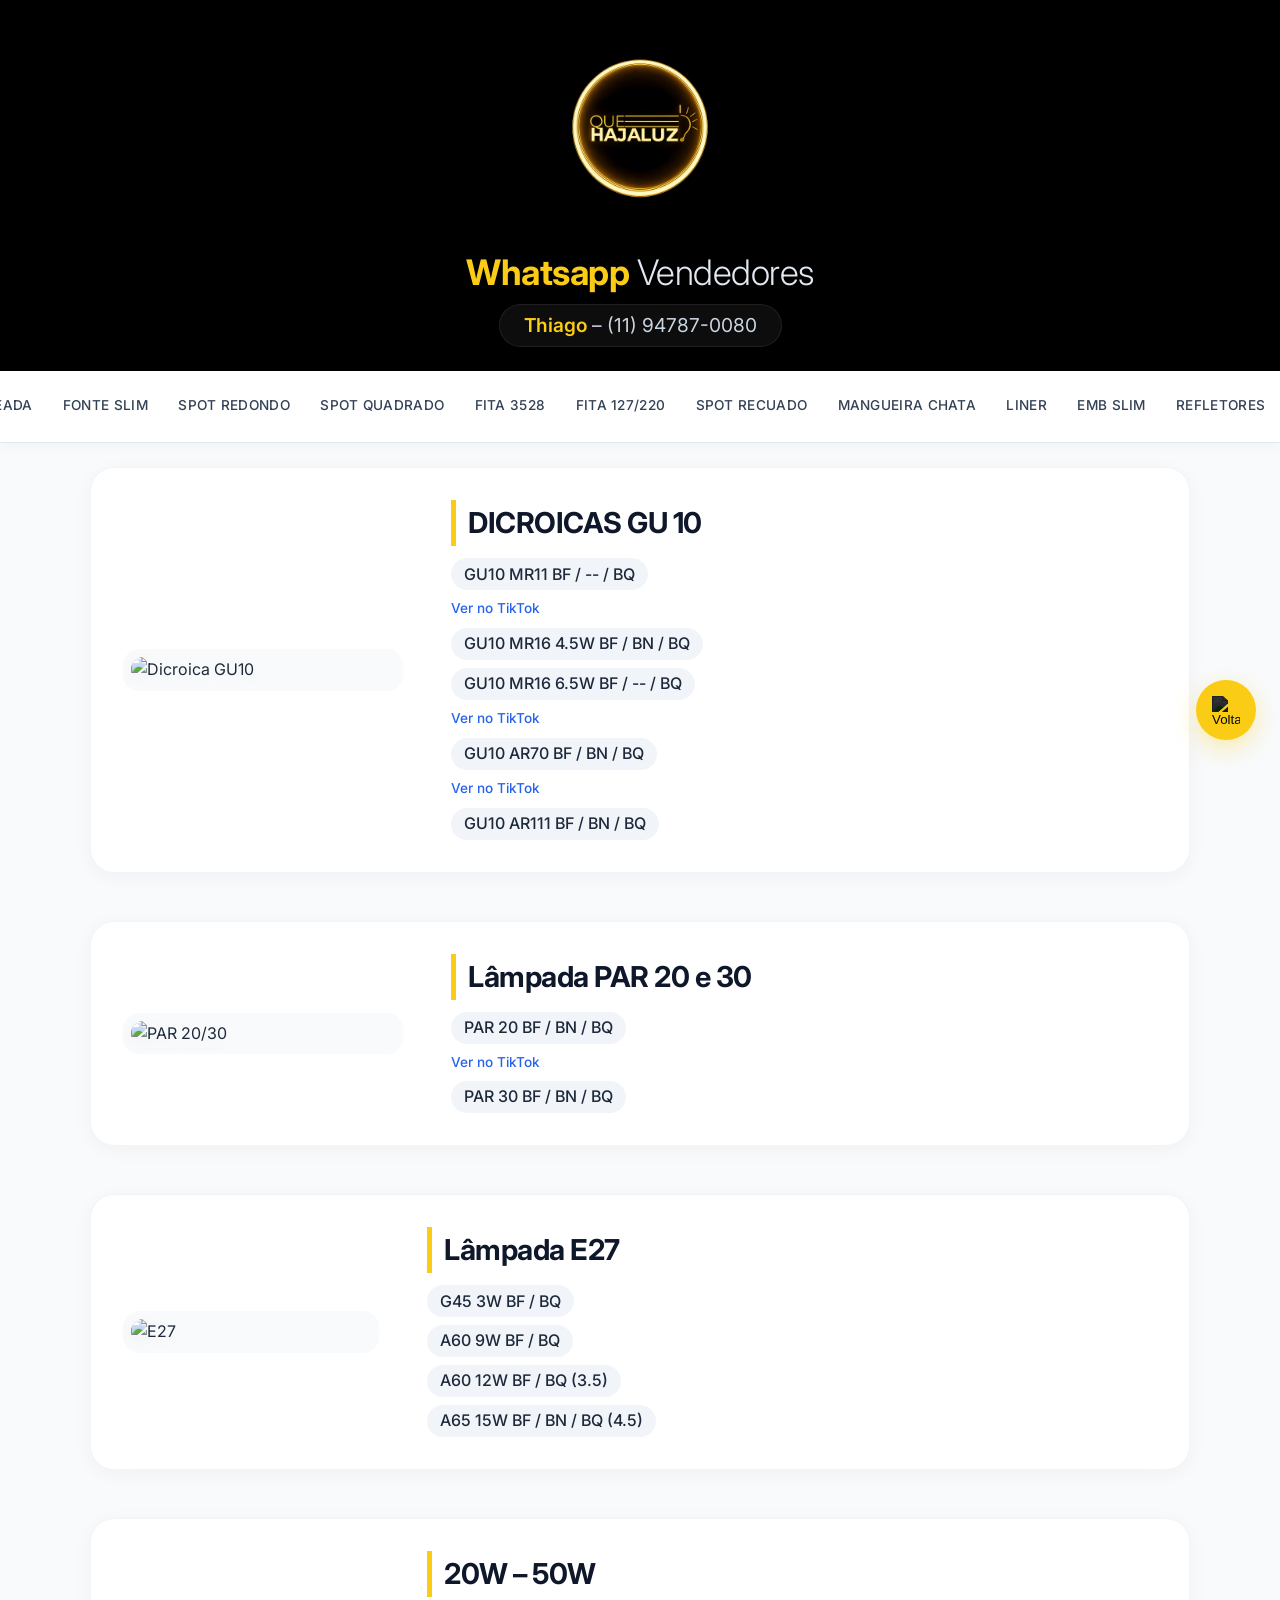
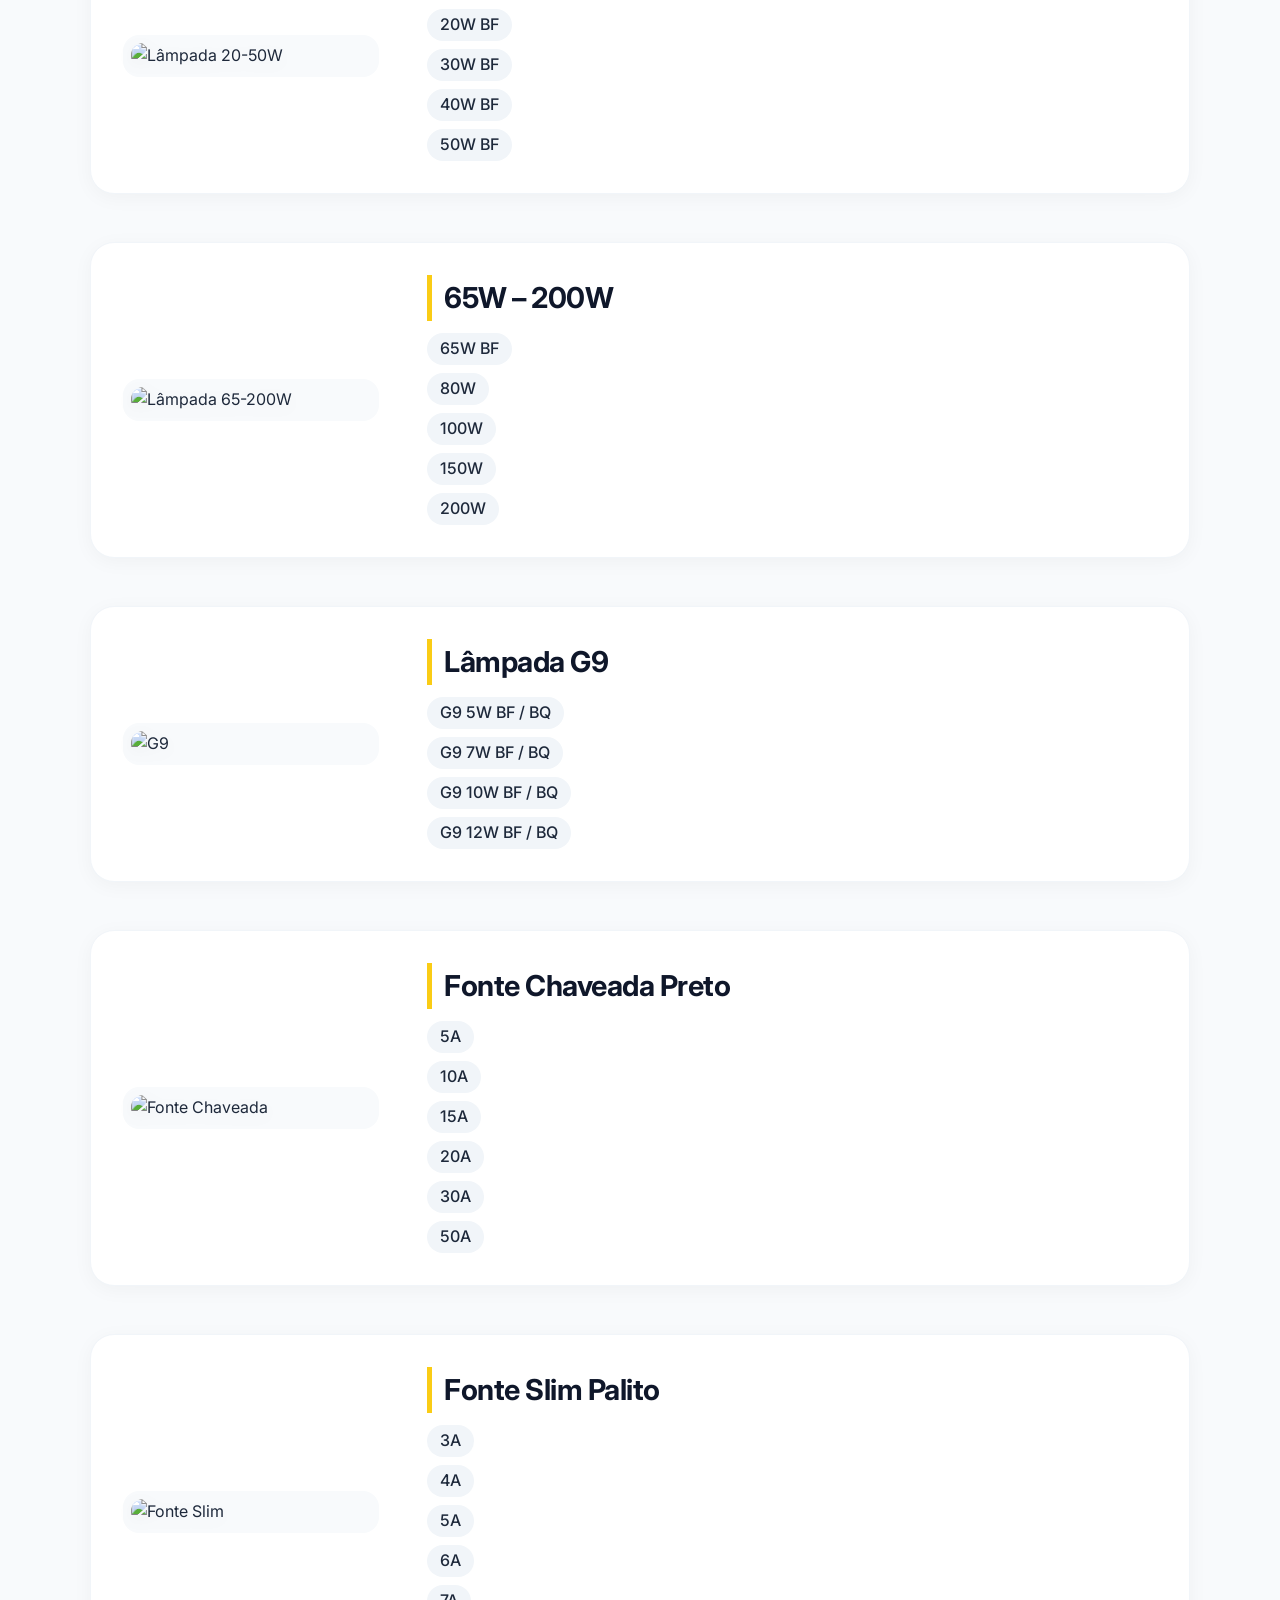
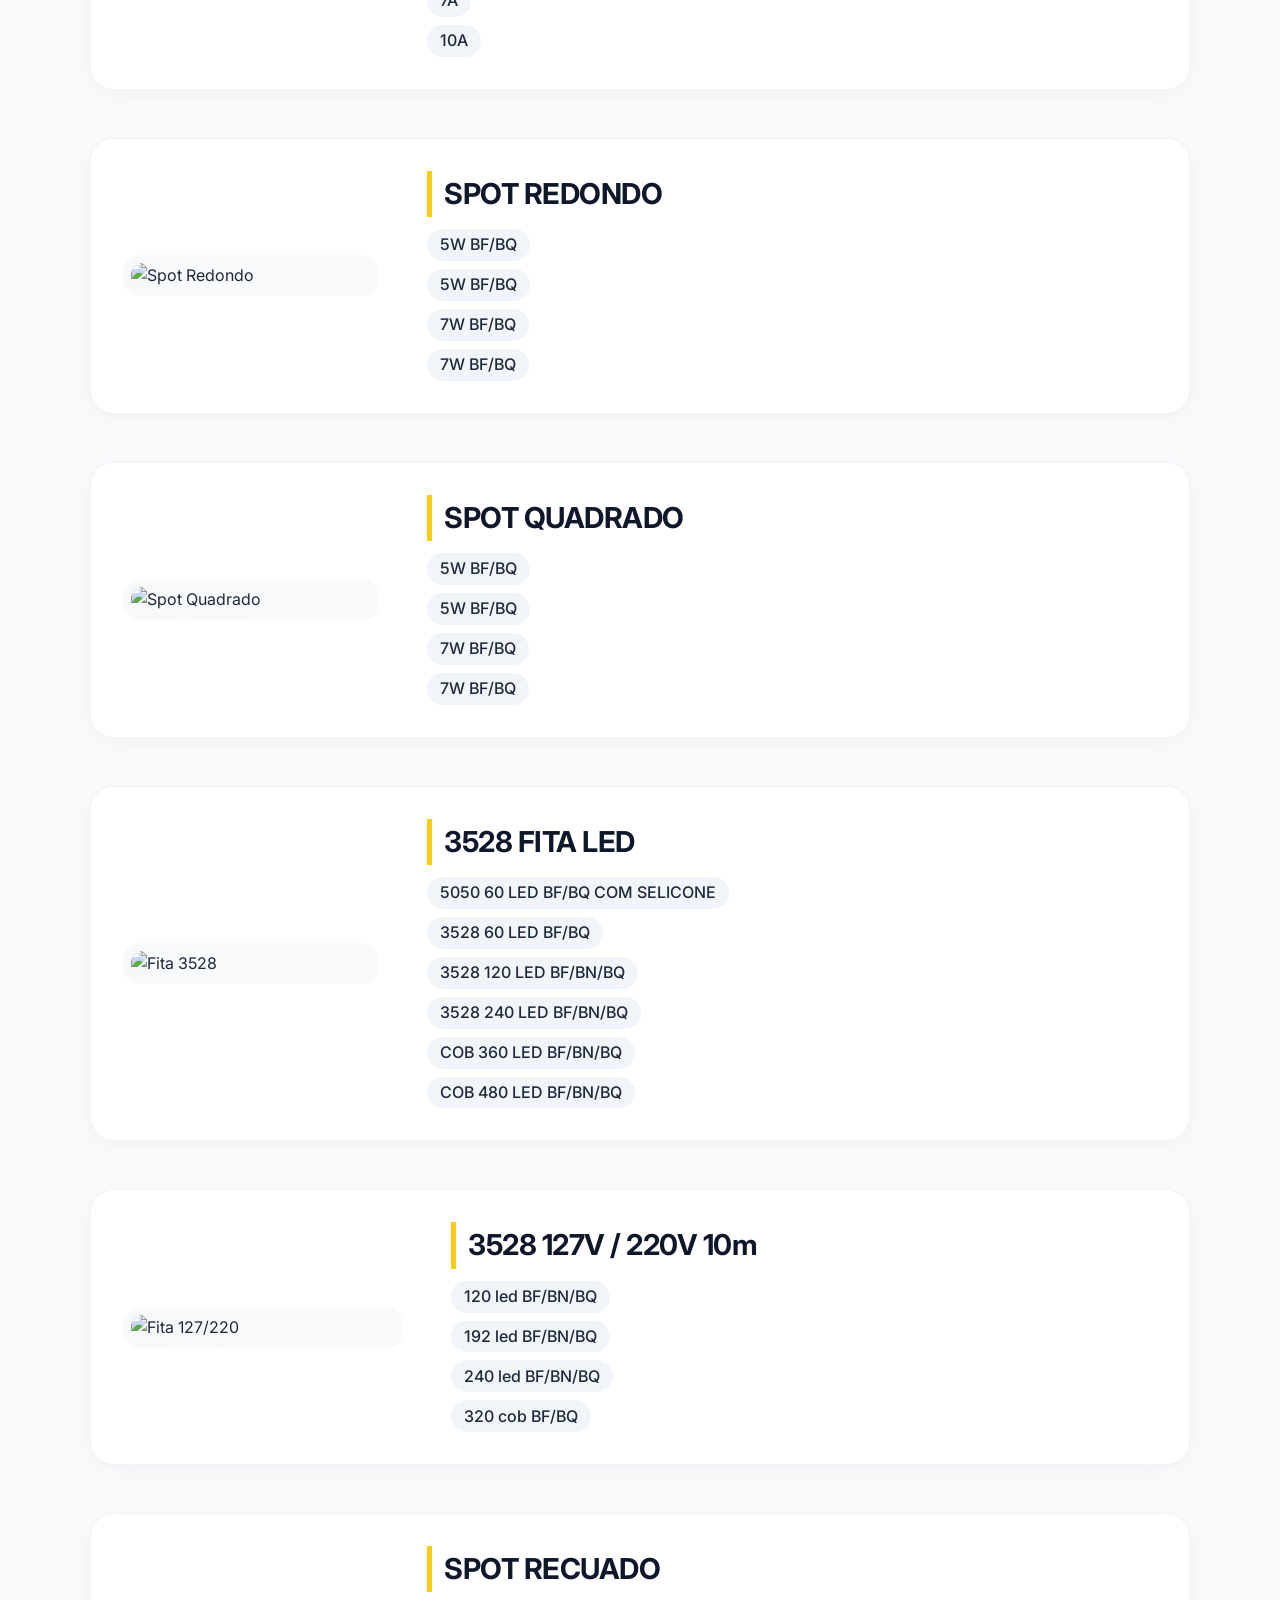
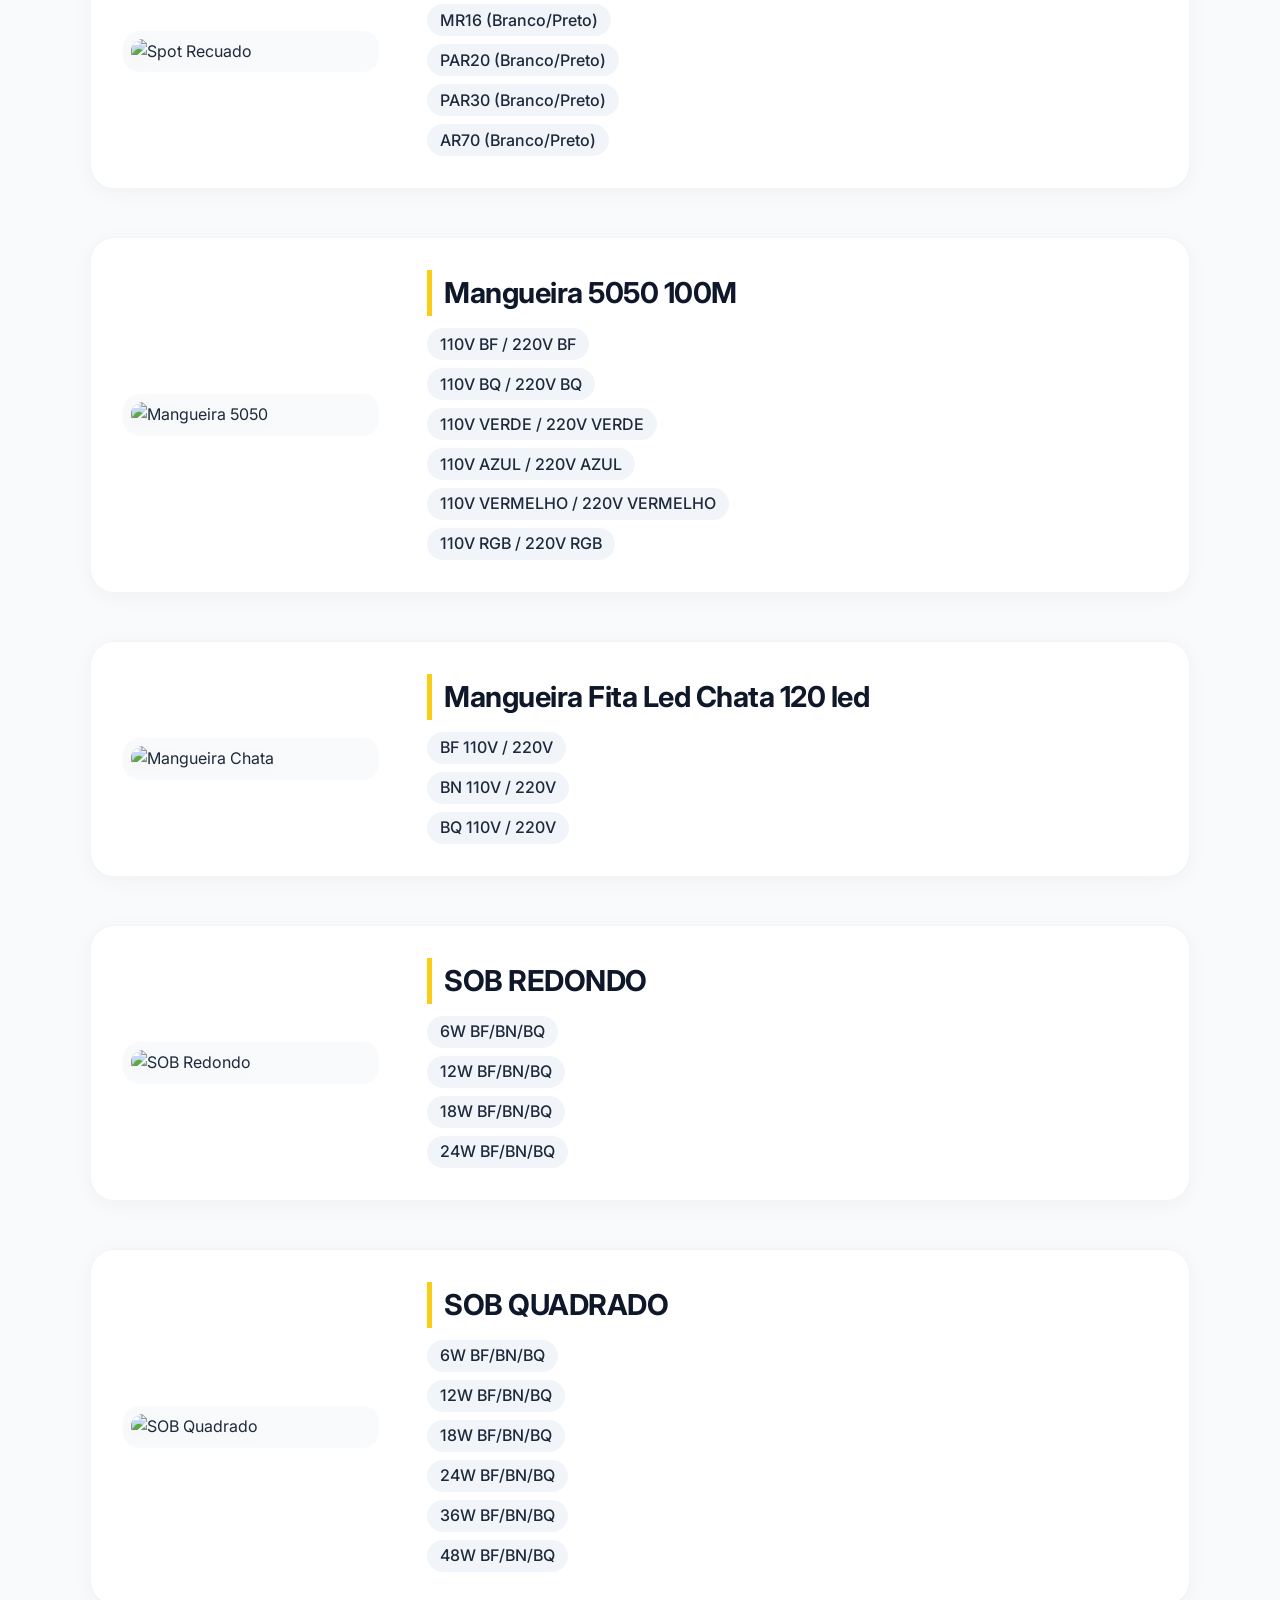
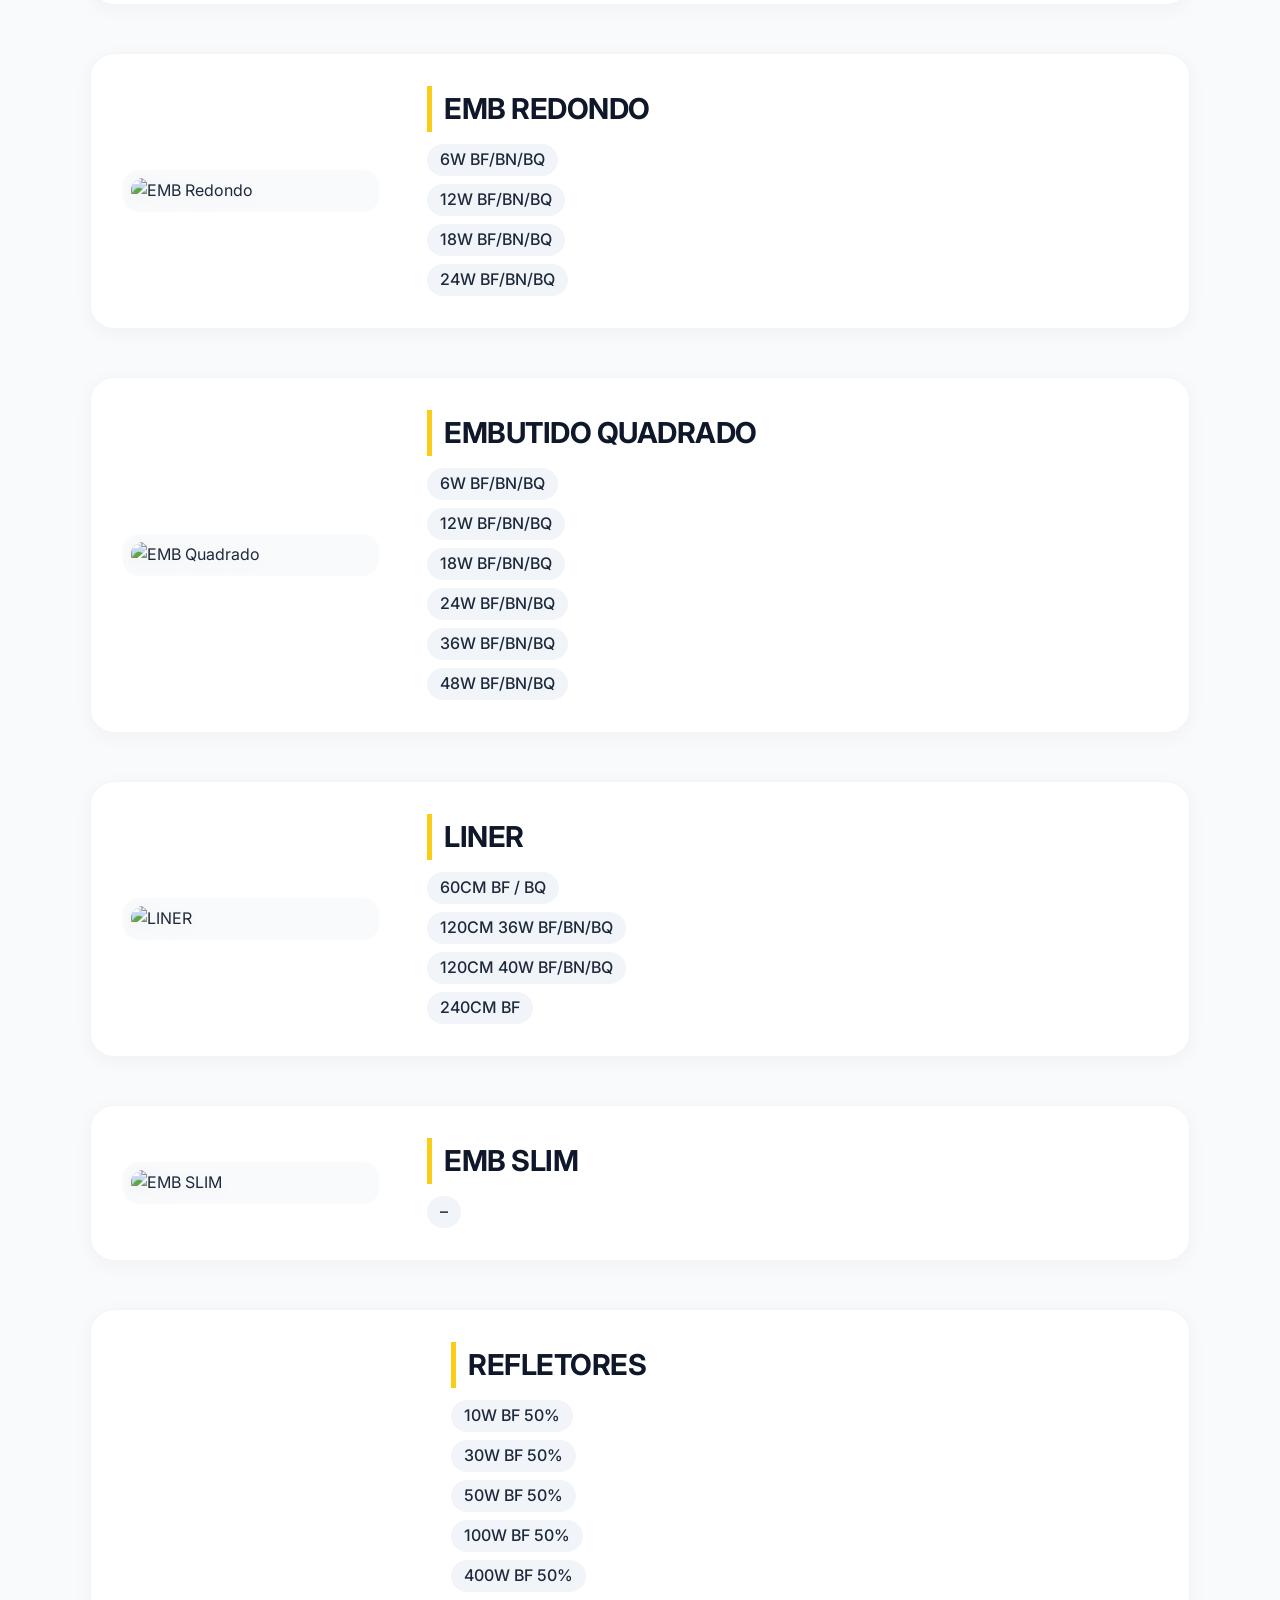
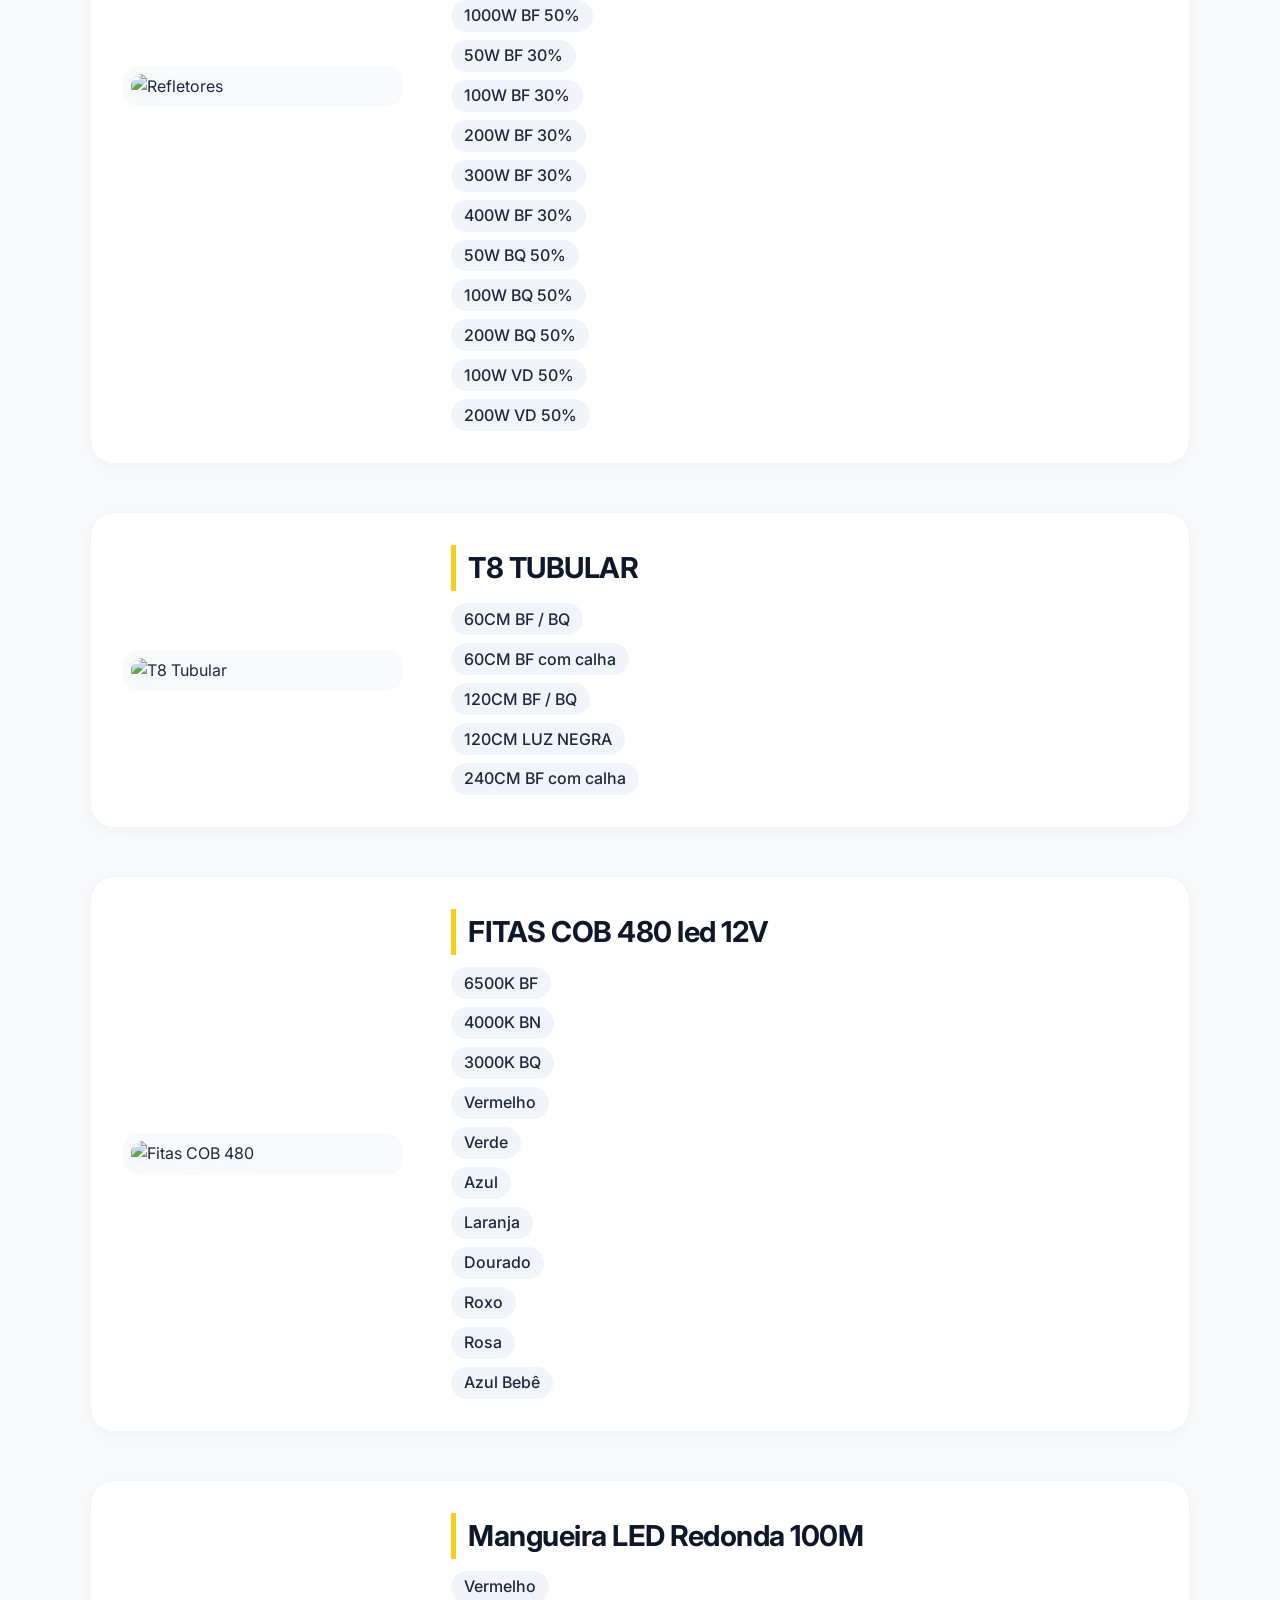
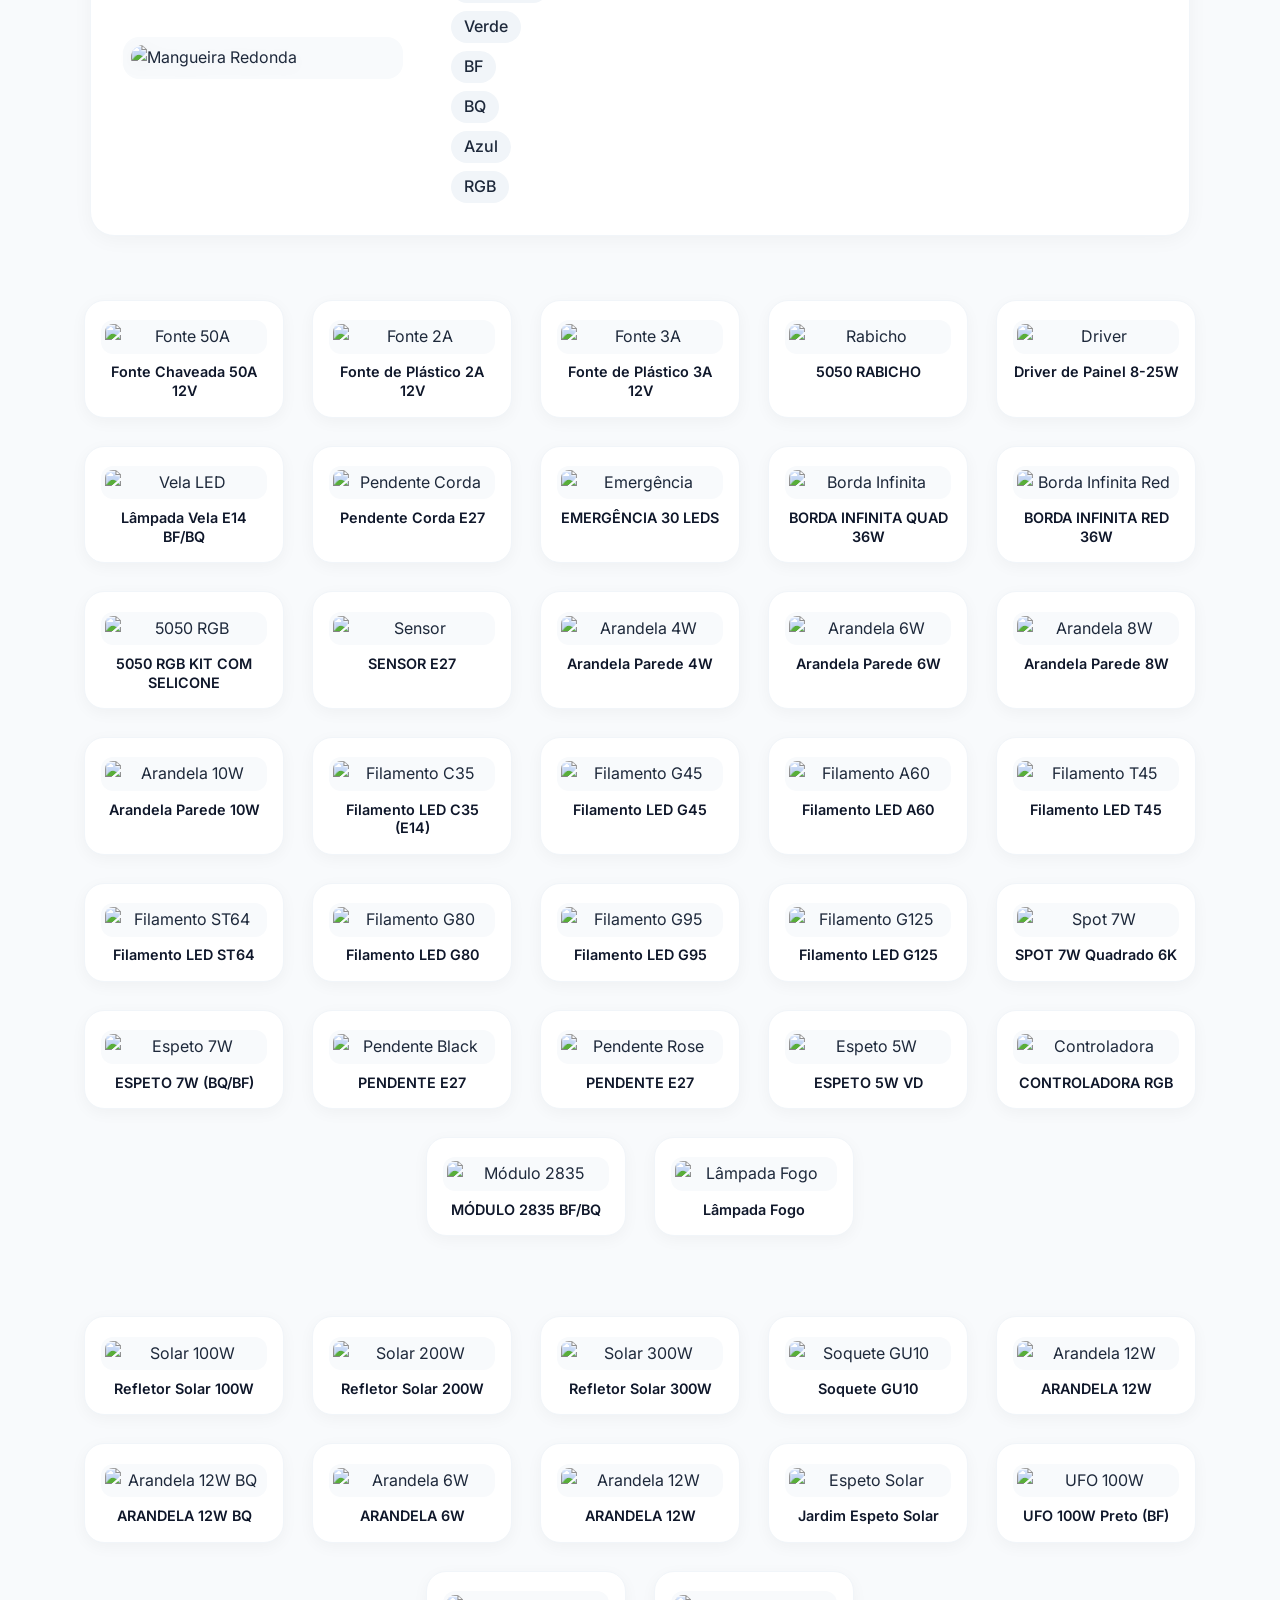
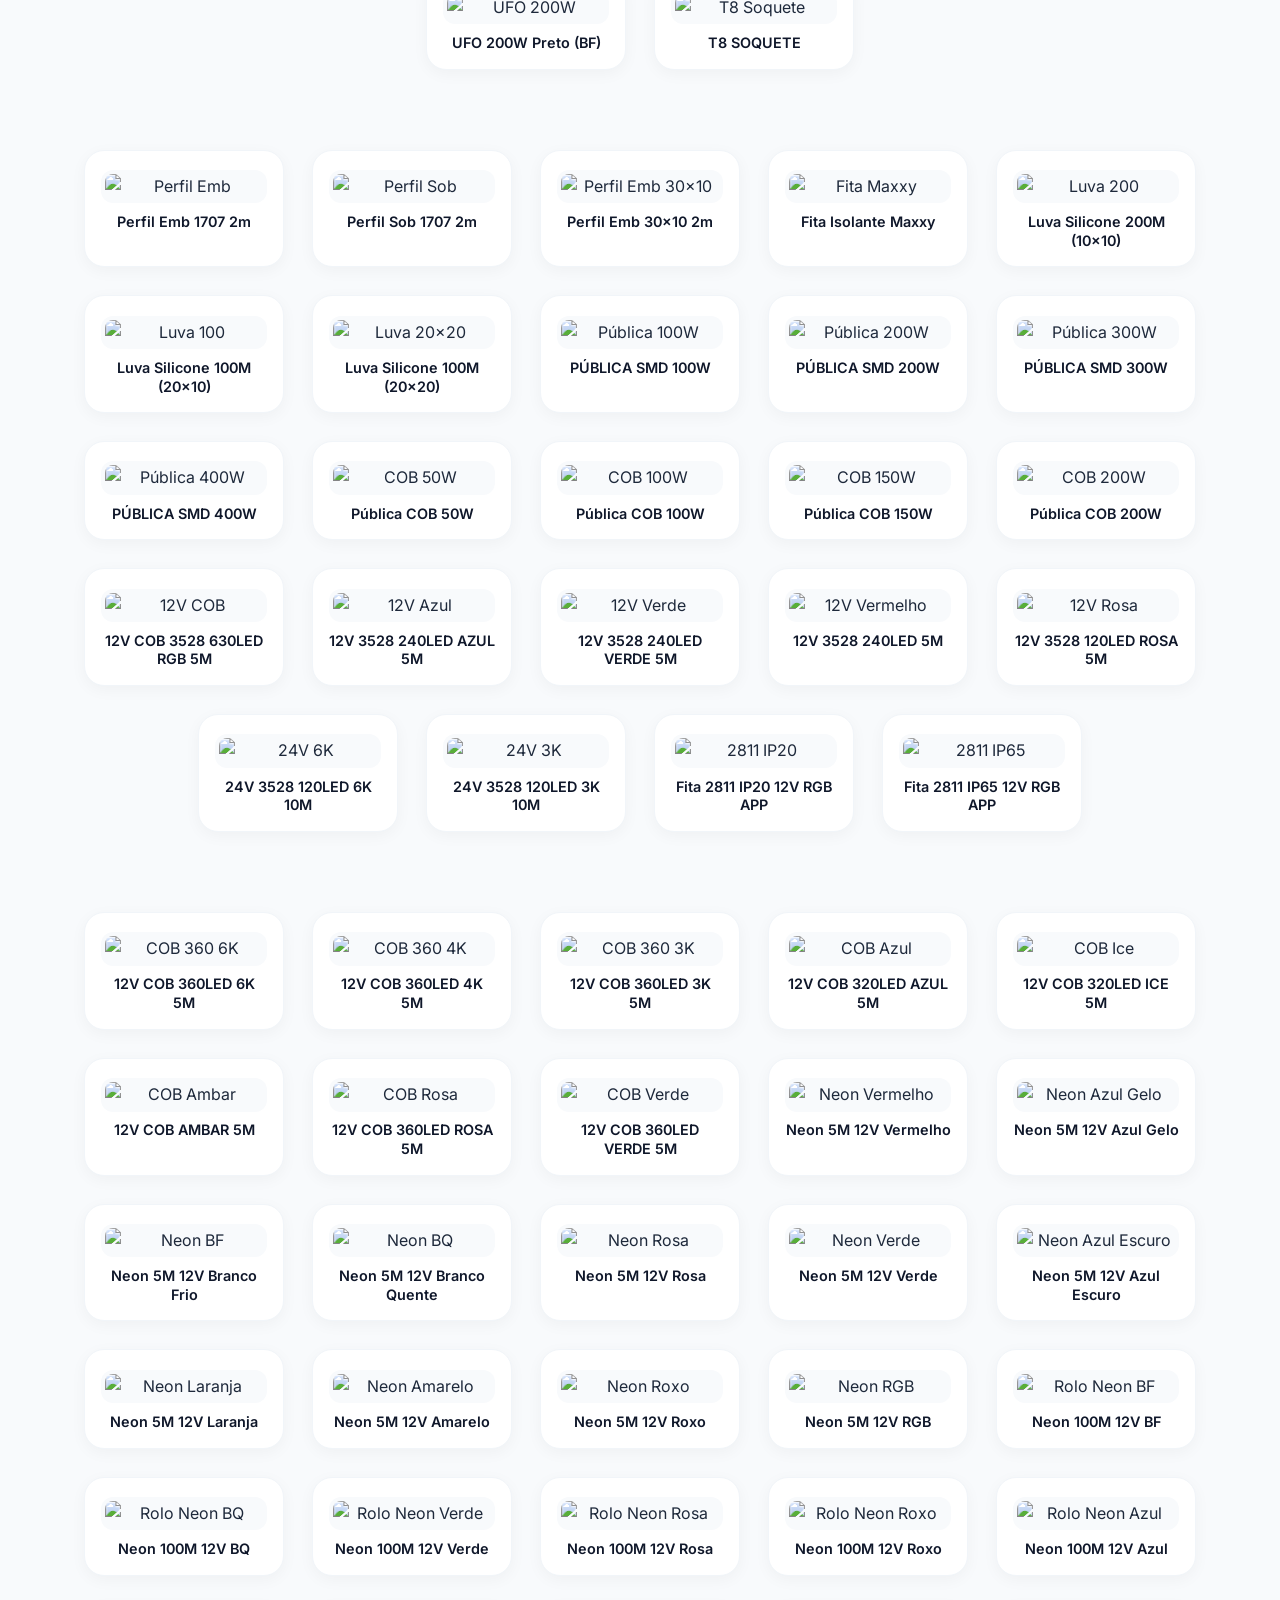
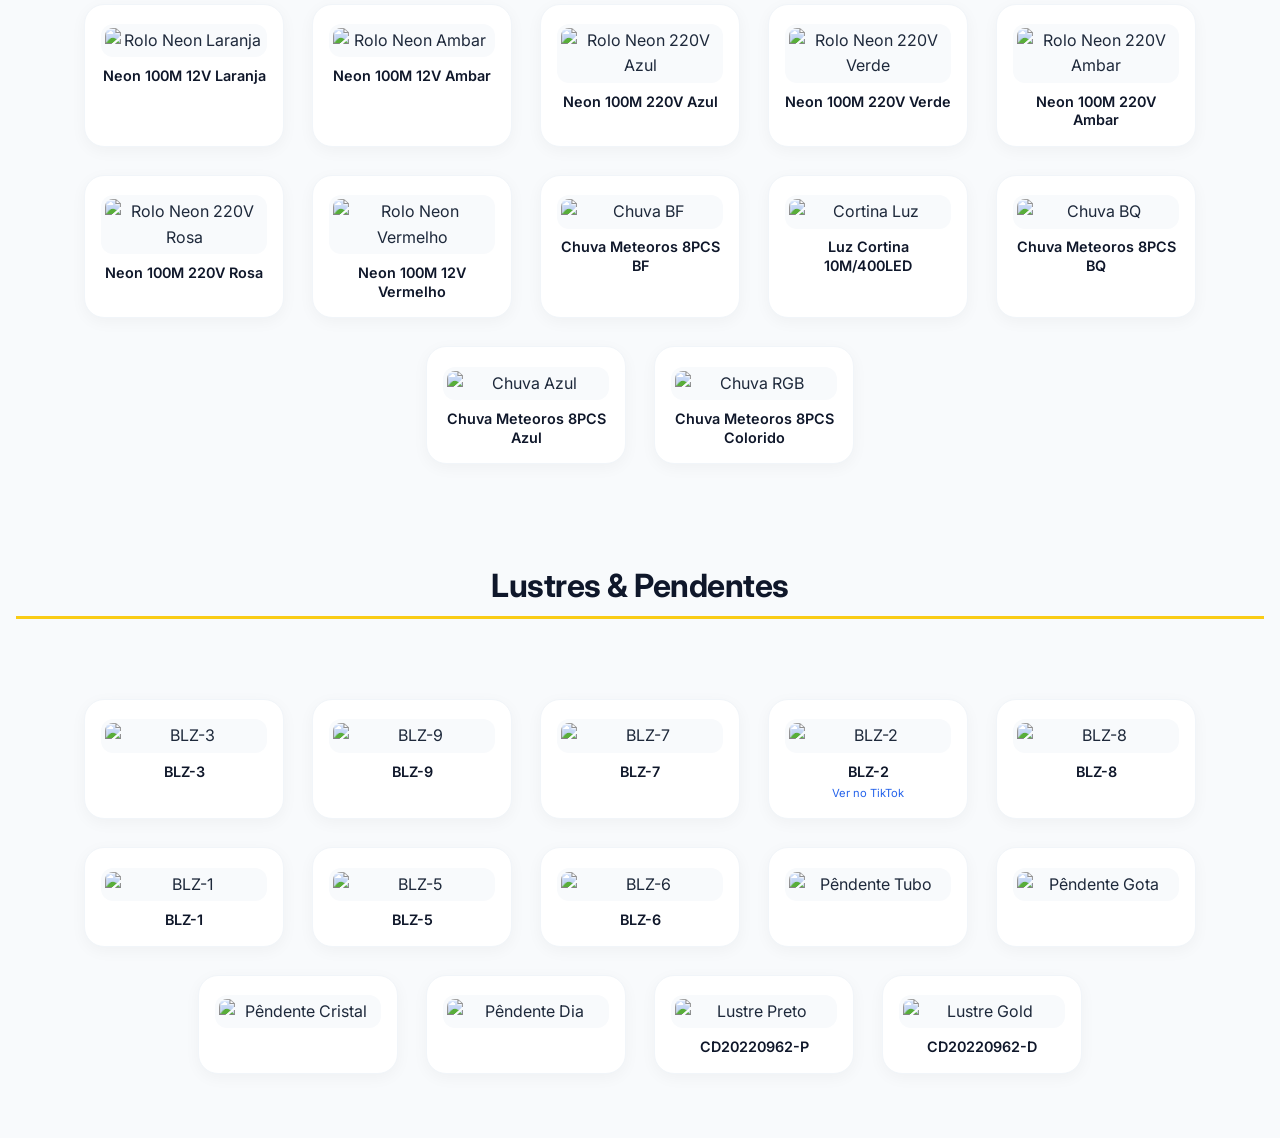
==== commit 567428ac: "ajuste de erros" ====
--- a/Catálogo.html
+++ b/Catálogo.html
@@ -15,7 +15,7 @@
   <!-- HEADER -->
   <header>
     <div id="logo">
-      <img src="assets/Quehajaluz (3).png" alt="Que Haja Luz" width="250">
+      <img src="assets/Quehajaluz (3).png" alt="Que Haja Luz" width="200">
     </div>
     <h1>Whatsapp <span>Vendedores</span></h1>
     <p><strong>Thiago</strong> – (11) 94787-0080</p>
--- a/index.css
+++ b/index.css
@@ -1,5 +1,4 @@
-/* --- Reset & Base --- */
-    * {
+* {
       margin: 0;
       padding: 0;
       box-sizing: border-box;
@@ -45,7 +44,7 @@
     #logo {
       display: flex;
       justify-content: center;
-      margin-bottom: 0.50rem;
+      margin-bottom: 0.75rem;
     }
 
     #logo img {
@@ -157,6 +156,7 @@
       align-items: center;
       justify-content: center;
     }
+  
 
     button:hover {
       transform: scale(1.08) translateY(-4px);
